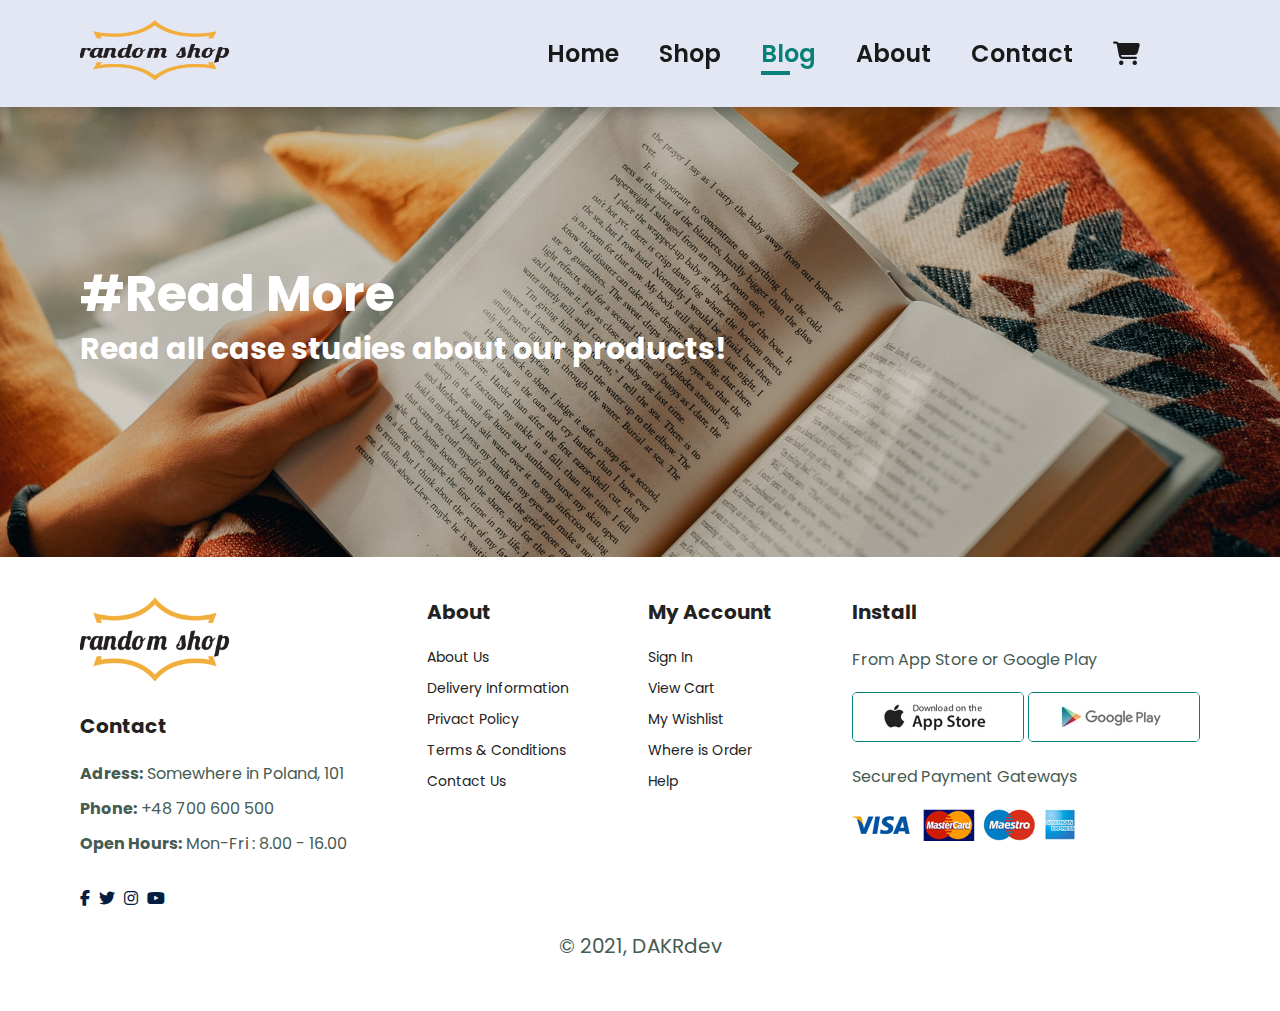
==== about.html @ 639dc2c4 "finished blog page, preparing for about page" ====
<!DOCTYPE html>
<html lang="en">

<head>
  <meta charset="UTF-8" />
  <meta http-equiv="X-UA-Compatible" content="IE=edge" />
  <meta name="viewport" content="width=device-width, initial-scale=1.0" />
  <title>E-Shop Commerce Project</title>

  <!-- ! GOOGLE FONTS -->
  <link href="https://fonts.googleapis.com/css2?family=Poppins:wght@100;200;300;400;500;600;700;800;900&display=swap"
    rel="stylesheet" />
  <!-- ! FONT AWESOME 6.1.1 -->
  <link rel="stylesheet" href="https://cdnjs.cloudflare.com/ajax/libs/font-awesome/6.1.1/css/all.min.css" />
  <!-- ! CUSTOM STYLE -->
  <link rel="stylesheet" href="styles/style.css" />
</head>

<body>
  <!-- ! SECTION HEADER and NAVBAR     -->
  <section id="header">
    <a href="#"><img src="images/logo.png" alt="logo" class="logo" /></a>
    <div>
      <ul id="navbar">
        <li>
          <a href="index.html">Home</a>
        </li>
        <li>
          <a href="shop.html" >Shop</a>
        </li>
        <li>
          <a href="blog.html" class="active">Blog</a>
        </li>
        <li>
          <a href="about.html">About</a>
        </li>
        <li>
          <a href="contact.html">Contact</a>
        </li>
        <li id="lg-bag">
          <a href="shopcart.html"><i class="fa-solid fa-cart-shopping"></i></a>
        </li>
        <li>
           <a href="#" id="close"><i class="fa fa-times"></i></a>
        </li>
      </ul>
    </div>
    <div id="mobile-menu">
      <a href="shopcart.html"><i class="fa-solid fa-cart-shopping"></i></a>
      <i id="bar" class="fas fa-bars"></i>
    </div>
  </section>
  <!-- ? END SECTION HEADER and NAVBAR -->

  <!-- ! SECTION PAGE-HEADER    -->
  <section id="page-header" class="page-header-blog">
    <h1>#Read More</h1>
    <h3>Read all case studies about our products!</h3>
  </section>
  <!-- ? END SECTION TEXT on LEFT SIDE     -->

  <!-- ! FOOTER -->
  <footer class="section-p1">
    <div class="col">
      <img class="footer-logo" src="images/logo.png" alt="logo">
      <h3>Contact</h3>
      <p><b>Adress:</b> Somewhere in Poland, 101 </p>
      <p><b>Phone:</b> +48 700 600 500</p>
      <p><b>Open Hours:</b> Mon-Fri : 8.00 - 16.00</p>
      <div class="media-follow">
        <div class="media-icons">
          <i class="fab fa-facebook-f"></i>
          <i class="fab fa-twitter"></i>
          <i class="fab fa-instagram"></i>
          <i class="fab fa-youtube"></i>
        </div>
      </div>
    </div>
    <div class="col">
      <h3>About</h3>
      <a href="#">About Us</a>
      <a href="#">Delivery Information</a>
      <a href="#">Privact Policy</a>
      <a href="#">Terms & Conditions</a>
      <a href="#">Contact Us</a>
    </div>
    <div class="col">
      <h3>My Account</h3>
      <a href="#">Sign In</a>
      <a href="#">View Cart</a>
      <a href="#">My Wishlist</a>
      <a href="#">Where is Order</a>
      <a href="#">Help</a>
    </div>
    <div class="col install">
      <h3>Install</h3>
      <p>From App Store or Google Play</p>
      <div class="row">
        <img src="images/pay/app.jpg" alt="logo of app store">
        <img src="images/pay/play.jpg" alt="logo of play store">
      </div>
      <p>Secured Payment Gateways</p>
      <img src="images/pay/pay.png" alt="logo of paycards">
    </div>
    <div class="copyright">
      <p>&copy; 2021, DAKRdev </p>
    </div>
  </footer>
  <!-- ? END FOOTER -->




  <!-- ! CUSTOM JAVASCRIP -->
  <script src="js/main.js"></script>
</body>

</html>
---- styles/style.css ----
/* ! GLOBAL STYLE */
* {
    margin: 0;
    padding: 0;
    box-sizing: border-box;
    font-family: 'Poppins', sans-serif;
}

body {
    width: 100%;
}

h1 {
    font-size: 50px;
    line-height: 64px;
    color: #222;
}

h2 {
    font-size: 40px;
    line-height: 54px;
    color: #222;
}

h3 {
    font-size: 30px;
    color: #222;
}
h4 {
    font-size: 22px;
    font-weight: 700;
}

p {
    font-size: 20px;
    color: #465b52;
    margin: 15px 0 20px 0;
}

.section-p1 {
    padding: 40px 80px;
}

.section-m1 {
    margin: 40px 0;
}

button.btn-primary {
    font-size: 16px;
    font-weight: 600;
    padding: 15px 30px;
    color: #000;
    background-color: #fff;
    border-radius: 5px;
    cursor: pointer;
    border: none;
    outline: none;
    transition: 0.2s;
}

button.btn-primary:hover {
    background-color: #088178;
    color: #fff;
}

button.btn-secondary {
    font-size: 13px;
    font-weight: 600;
    padding: 11px 18px;
    color: #fff;
    background-color: transparent;
    border-radius: 5px;
    cursor: pointer;
    border: 1px solid #fff;
    outline: none;
    transition: 0.2s;
    position: absolute;
    bottom: 20px;
    left: 30px;
}





/** HOME PAGE  */
/* ! HEADER STYLE */

.logo {
    width: 150px;
    height: 60px;
}

#header {
    display: flex;
    align-items: center;
    justify-content: space-between;
    padding: 20px 80px;
    background-color: #e3e6f3;
    box-shadow: 0 5px 15px rgba(0, 0, 0, 0.3);
    z-index: 999;
    position: sticky;
    top: 0;
    left: 0;
}

#navbar {
    display: flex;
    align-items: center;
    justify-content: center;
}

#navbar li {
    list-style: none;
    padding: 0 20px;
    position: relative;
}

#navbar li a {
    text-decoration: none;
    font-size: 24px;
    font-weight: 600;
    color: #1a1a1a;
    transition: 0.3s ease;
}

#navbar li a:hover,
#navbar li a.active  {
    color: #088178;
}

#navbar li a.active::after,
#navbar li a:hover::after {
    content: "";
    width: 30%;
    height: 4px;
    background-color:#088178;
    position: absolute;
    bottom: -4px;
    left: 20px;
}

#mobile-menu {
    display: none;
    align-items: center;
}

#close {
    display: none;
}

/*! SECTION PAGE-HEADER */

#page-header {
    background-image: url("../images/header.png");
    height: 90vh;
    width: 100%;
    background-size: cover;
    background-position: top 25% right 0%;
    padding: 0 80px;
    display: flex;
    flex-direction: column;
    align-items: flex-start;
    justify-content: center;
}

#page-header h3 {
    padding-bottom: 30px;
}

#page-header-main h1 {
    color: #088178;
}
#page-header p {
    color: #ff0000;
}

#page-header button {
    background-image: url("../images/button.png");
    background-color: transparent;
    color: #088178;
    border: 0;
    padding: 14px 80px 14px 64px;
    background-repeat: no-repeat;
    cursor: pointer;
    font-weight: 800;
    font-size: 16px;
}

/*! SECTION FEATURES */


#features {
    display: flex;
    align-items: center;
    justify-content: space-between;
    flex-wrap: wrap;
    width: 90%;
    margin: 0 auto;
}

#features .fe-box {
    width: 220px;
    height: 240px;
    text-align: center;
    padding: 25px 15px;
    box-shadow: 20px 20px 34px rgba(0, 0, 0, 0.1);
    border: 1px solid #cce7d0;
    border-radius: 4px;
    margin: 15px;
}

#features .fe-box:hover {
    box-shadow: 10px 10px 54px rgba(0, 0, 0, 0.3);
}

#features .fe-box img {
    width: 100%;
    margin-bottom: 10px;
}

#features .fe-box h4 {
    padding: 9px 8px 6px 8px;
    line-height: 1;
    border-radius: 4px;
    color: #088178;
    background-color: #fddddd;
    font-size: 16px;
}

#features .fe-box:nth-child(2) h4 {
    background-color: #ebe6bc;
}
#features .fe-box:nth-child(3) h4 {
    background-color: #c7ebbc;
}
#features .fe-box:nth-child(4) h4 {
    background-color: #bce0eb;
}
#features .fe-box:nth-child(5) h4 {
    background-color: #bcbfeb;
}
#features .fe-box:nth-child(6) h4 {
    background-color: #ebbce2;
}

/* ! SECTION PRODUCTS */

#product-main h2, #product-sub h2,
#product-main p, #product-sub p {
    text-align: center;
}

.product-container {
    text-align: center;
    display: flex;
    justify-content: space-evenly;
    padding-top: 20px;
    flex-wrap: wrap;
}

.product-item {
    width: 23%;
    min-width: 250px;
    padding: 10px 12px;
    border: 1px solid #cce7d0;
    border-radius: 25px;
    cursor: pointer;
    box-shadow: 20px 20px 30px rgba(0, 0, 0, 0.1);
    transition: 0.2s ease;
    position: relative;
    margin-top: 30px;
}

.product-item:hover {
    box-shadow: 20px 20px 30px rgba(0, 0, 0, 0.3)
}

.product-item img {
    width: 100%;
    border-radius: 20px;
}

.product-item .product-description {
    text-align: start;
    padding: 10px 0;
}

.product-item .product-description span {
    color: #91d6ec;
    font-size: 16px;
}

.product-item .product-description h4 {
    padding-top: 8px;
    color: 1a1a1a;
    font-size: 16px;
}

.product-item .product-description h4:nth-child(4) {
    color: #17b664;
}

 .product-item .product-description i {
    font-size: 16px;
    color: #ffe524;
}

.product-item .cart-icon {
    width: 45px;
    height: 45px;
    line-height: 45px;
    border-radius: 40px;
    background-color: #c4ffbd;
    color: #41b641;
    border: 1px solid #cce7d0;
    position: absolute;
    bottom: 20px;
    right: 10px;
}

/* ! SECTION BANNER */

#banner {
    text-align: center;
    display: flex;
    flex-direction: column;
    justify-content: center;
    align-items: center;
    background-image: url("../images/banner/b2.jpg");
    width: 100%;
    height: 40vh;
    background-size: cover;
    background-position: center;
}

#banner h3 {
    color: #fff;
    font-size: 18px;
}

#banner h2 {
    color: #fff;
    font-size: 30px;
    padding: 10px 0;
}

#banner h2 span {
    color: red;
}

/*  ! SECTION MAIN BANNERS */

#main-banners {
    display: flex;
    justify-content: space-around;
}

#main-banners .banners-box {
    position: relative;
    display: flex;
    flex-direction: column;
    justify-content: center;
    align-items: flex-start;
    min-width: 45%;
    margin: 20px;
    height: 40vh;
    background-size: cover;
    background-position: center;
    padding: 30px;
}

#main-banners h4 {
    color: #fff;
    font-size: 20px;
    font-weight: 300;
}

#main-banners h3 {
    color: #fff;
    font-size: 28px;
    font-weight: 600;
}

#main-banners span {
    color: #fff;
    font-size: 16px;
    font-weight: 500;
}

#main-banners .banners-box button:hover {
    background: #088178;
    border: 1px solid #088178;
}

#main-banners .img-box1 {
background-image: url("../images/banner/b17.jpg");
}

#main-banners .img-box2 {
    background-image: url("../images/banner/b10.jpg");
}

/*! SECTION SUB BANNERS */

#sub-banners {
    display: flex;
    justify-content: space-evenly;
    flex-wrap: wrap;
    padding: 0 80px;
}


#sub-banners .banners-box {
    display: flex;
    flex-direction: column;
    justify-content: center;
    align-items: flex-start;
    width: 29.5%;
    margin: 20px;
    height: 20vh;
    background-size: cover;
    background-position: center;
    padding: 30px;
}

#sub-banners h3 {
    color: #fff;
    font-size: 20px;
    font-weight: 400;
}

#sub-banners h2 {
    color: #ff998e;
    font-size: 24px;
    font-weight: 600;
}

#sub-banners .img-box3 {
    background-image: url("../images/banner/b7.jpg");
}

#sub-banners .img-box4 {
    background-image: url("../images/banner/b4.jpg");
}

#sub-banners .img-box5 {
    background-image: url("../images/banner/b18.jpg");
}

#signup-banner {
    display: flex;
    justify-content: space-between;
    flex-wrap: wrap;
    align-items: center;
    background-image: url("../images/banner/b14.png");
    background-repeat: no-repeat;
    background-position: 20% 30%;
    background-color: #041e42;
}

#signup-banner h3 {
    color: #ffffff;
    font-size: 24px;
    font-weight: 600;
}

#signup-banner p {
    color: #818ea0;
    font-size: 20px;
    font-weight: 600;
}

#signup-banner span {
    color: #edbe51;
    font-size: 20px;
    font-weight: 600;
}

#signup-banner form {
    display: flex;
    width: 100%;
}

#signup-banner input {
    height: 3rem;
    padding: 0 1.2rem;
    font-size: 16px;
    width: 40%;
    border: 1px solid transparent;
    border-radius: 5px;
    outline: none;
    border-radius: 5px;
    margin-right: 20px;
}

#signup-banner button {
    background-color: #088178;
    color: #fff;
    white-space: nowrap;
}

/* ! SECTION FOOTER */

footer .footer-logo {
    width: 150px;
    margin-bottom: 30px;
}

footer {
    display: flex;
    flex-wrap: wrap;
    justify-content: space-between;
}

footer  .col {
    display: flex;
    flex-direction: column;
    align-items: flex-start;
    margin-bottom: 20px;
}

footer h3 {
    font-size: 20px;
    padding-bottom: 20px;
}

footer p {
    font-size: 16px;
    margin: 0 0 10px 0;
}

footer a {
    font-size: 14px;
    text-decoration: none;
    margin: 0 0 10px 0;
    color: #222;
    margin-bottom: 10px;
}

footer .media-follow {
    margin-top: 20px;
}

footer .media-follow i {
    color: #041e42;
    padding-right: 5px;
    cursor: pointer;
}

footer .install .row img {
    border: 1px solid #088178;
    border-radius: 5px;
}

footer .install img {
    margin: 10px 0 15px 0;
}

footer .media-follow i:hover,
footer a:hover {
    color: #088178;
}

footer .copyright {
    width: 100%;
    text-align: center;
}

footer .copyright p {
    font-size: 20px;
}

/* ! MEDIA  */

@media (max-width: 1200px) {

    #features .fe-box {
        width: 180px;
        height: 180px;
    }
    #sub-banners .banners-box {
        margin: 0;
        padding: 0;
        height: 30vh;
    }
}

@media (max-width: 768px) {
    .section-p1 {
        padding: 20px;
    }
    #navbar {
        display: flex;
        flex-direction: column;
        align-items: flex-start;
        justify-content: flex-start;
        position: fixed;
        top: 0px;
        right: -300px;
        height: 40vh;
        width: 300px;
        background-color: #e3e6f3;
        box-shadow: 0 40px 60px rgba(0, 0, 0, 0.1);
        transition: 0.3s;
    }
    #navbar li {
        margin-top: 0px;
        margin-bottom: 25px;
    }
    #navbar li:first-child {
        margin-top: 40px;
    }
    #mobile-menu {
        display: flex;
        align-items: center;
    }
    #mobile-menu i {
        color: #1a1a1a;
        font-size: 24px;
        padding-left: 20px;
    }
    #navbar.active {
        right: 0;
    }
    #close {
        position: absolute;
        top: -302px;
        right: -176px;
        color: #222;
        font-size: 30px;
        display: initial;
    }
    #lg-bag {
        display: none;
    }
    #left-side-text {
        height: 70vh;
        padding: 0 80px;
        background-position: top 30% right 30%;
    }
    #features {
        justify-content: center;
    }
    #features .fe-box {
        margin: 15px;
    }
    #banner {
        height: 20vh;
    }
    #main-banners h3 {
        font-size: 22px;
    }
    #sub-banners {
        justify-content: space-around;
        padding: 0 20px;
    }

    #sub-banners .banners-box {
        margin: 0;
        padding: 0;
        height: 30vh;
    }
    #sub-banners .banners-box h2 {
        font-size: 16px;
        text-align: center;
    }
    #sub-banners .banners-box h3 {
        font-size: 16px;
        text-align: center;
        margin: 0 auto;
    }
   
   
}

@media (max-width: 576px) {

    #main-banners {
        display: block;
        width: 100%;
    }
    #main-banners .banners-box {
        margin: 10px 0;
    }
    #sub-banners {
        display: block;
    }
    #sub-banners .banners-box {
        width: 100%;
        margin: 10px 0;
    }
    #sub-banners .banners-box h2 {
        margin: 0 auto;
    }
    #left-side-text {
        padding: 10px;
    }
}   




/** SHOP PAGE */

#page-header.page-header-shop {
    background-image: url("../images/banner/b1.jpg");
    height: 50vh;
}

#page-header h1,
#page-header h3 {
    color: #fff;
}

#products-pagination {
    text-align: center;
}

#products-pagination a {
    text-decoration: none;
    background-color: #088178;
    padding: 15px 20px;
    border-radius: 4px;
    color: #fff;
    font-weight: 600;
}

#products-pagination a i {
    font-size: 16px;
    font-weight: 600;
}



/** PRODUCT DETAILS PAGE  */

#product-details {
    display: flex;
    margin-top: 20px;
}

#product-details .item-details-img {
    width: 40%;
    margin-right: 50px;
    border-radius: 10px;
}

#product-details .item-details-img #item-image-main:hover {
    box-shadow: 1px 0px 10px rgba(26, 195, 184, 0.3)
}

#product-details .item-details-img .item-image-sub:hover {
    box-shadow: 1px 0px 5px rgba(26, 195, 184, 0.3)
}

#product-details .item-details-img img {
    padding: 2px;
}

.image-list {
    display: flex;
    justify-content: center;
}

.image-item {
    flex-basis: 33%;
    cursor: pointer;
}

#product-details .item-details-img {
    width: 100%;
    padding-top: 30px;
}

#product-details .item-details-text h4 {
   
    font-size: 28px;
}

#product-details .item-details-text h3 {
    
    font-size: 36px;
}

#product-details .item-details-text h2 {
    padding: 20px 0 20px 0;
}

#product-details .item-details-text select {
    display: block;
    padding: 5px 10px;
    margin-bottom: 10px;
}

#product-details .item-details-text input {
    width: 50px;
    height: 50px;
    padding-left: 10px;
    font-size: 18px;
    margin-right: 10px;
    text-align: center;
}

#product-details .item-details-text input:focus {
    outline: none;
}

#product-details .item-details-text button {
    background: #088178;
    color: #fff;
}

#product-details .item-details-text span {
    line-height: 25px;
    display: block;
    margin-top: 30px;
    padding-right: 80px;
    font-size: 24px;
    font-weight: 300;
}

@media (max-width: 768px) {
    #product-details {
        display: inline-block;
        padding: 0;
        width: 100%;
    }
    #product-details .item-details-img {
    width: 100%;
    }
    #product-details .item-details-text  {
        margin: 0 0 0 20px;
    }
    #product-details .item-details-text h4,
    #product-details .item-details-text h3,
    #product-details .item-details-text h2 {
        padding: 0;
    }
    #product-details .item-details-text span {
        font-size: 16px;
    }
}


/** BLOG PAGE */

#page-header.page-header-blog {
    background-image: url('../images/banner/b19.jpg');
    height: 50vh;
}
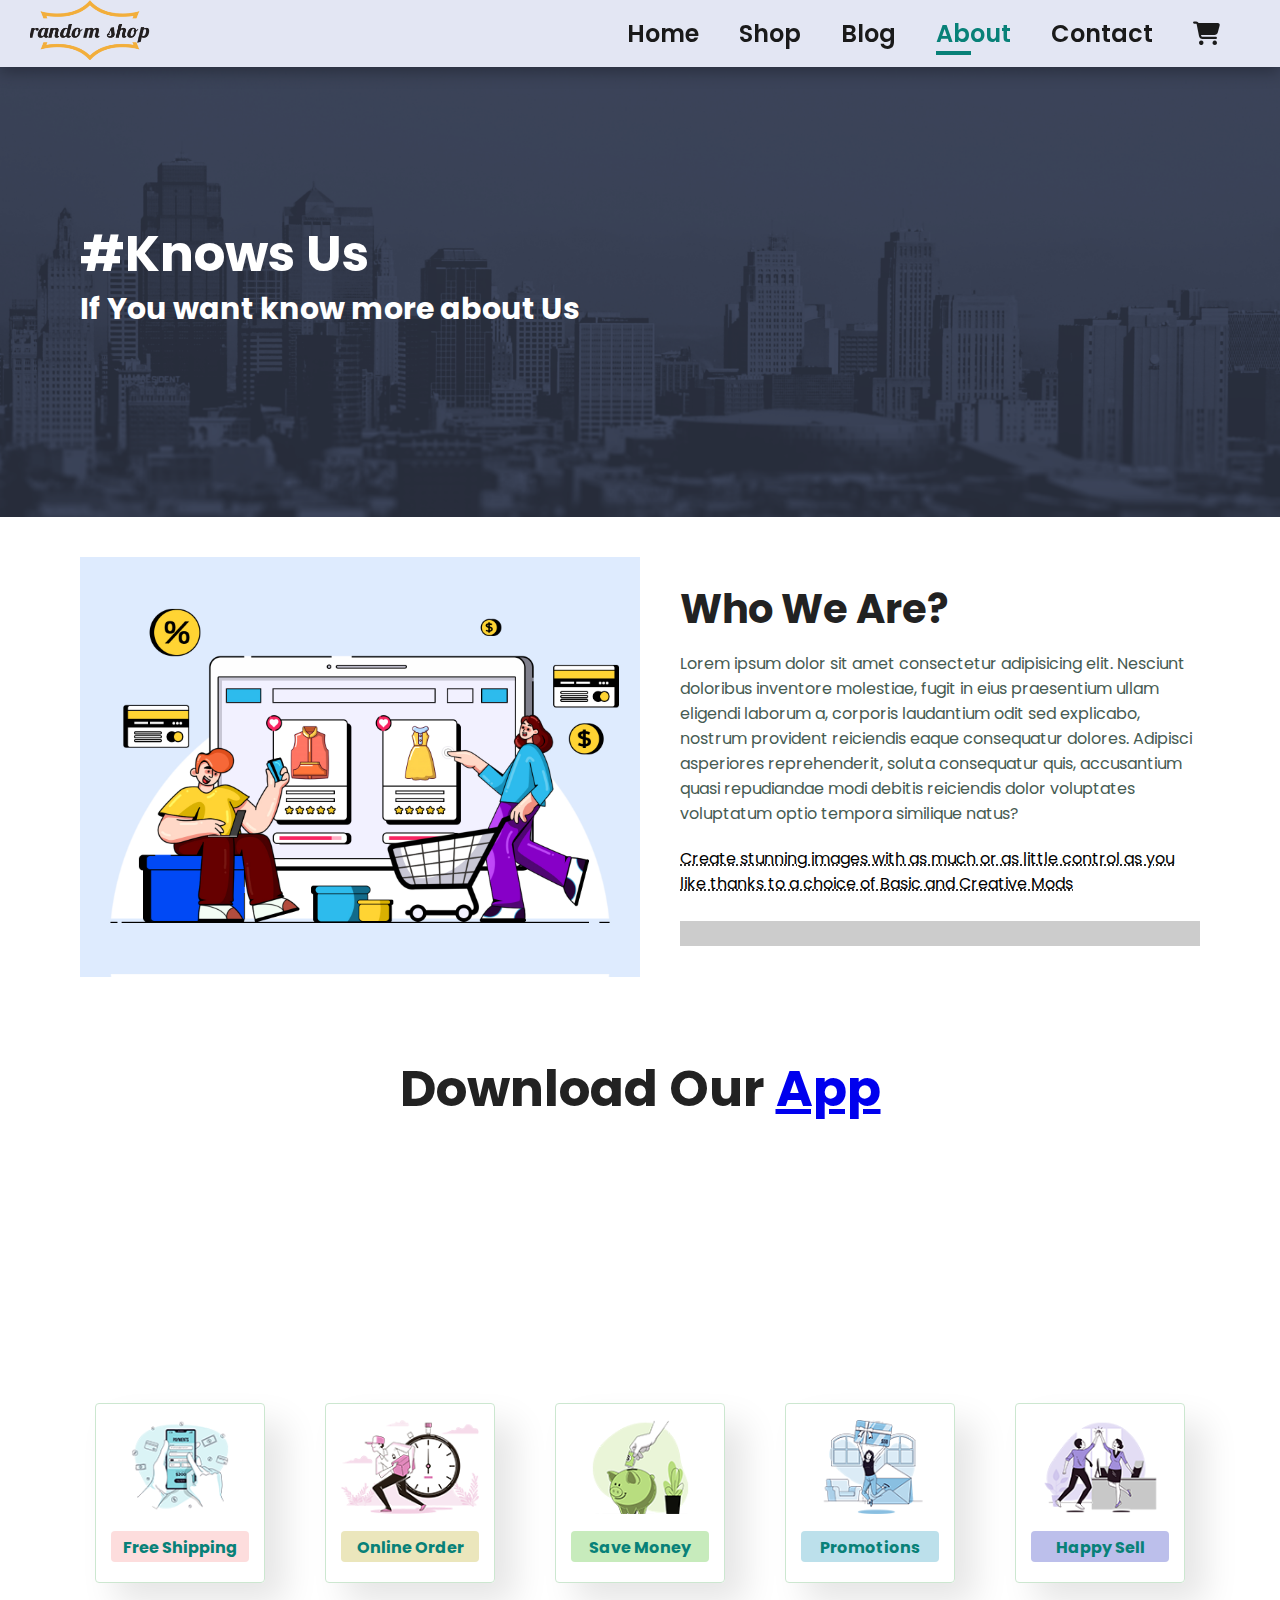
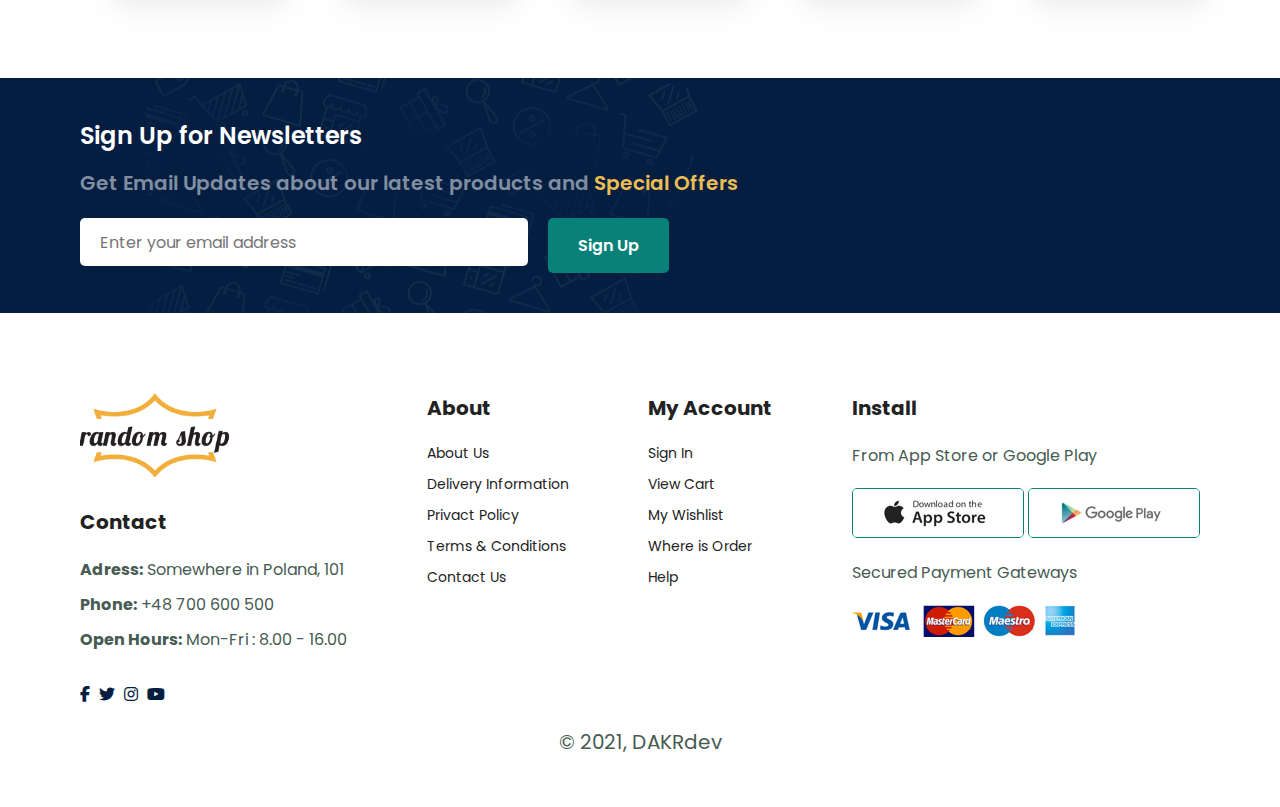
==== commit 21c8feb6: "page-blog finished / page about starting" ====
--- a/about.html
+++ b/about.html
@@ -17,7 +17,7 @@
 </head>
 
 <body>
-  <!-- ! SECTION HEADER and NAVBAR     -->
+  <!-- ! SECTION NAVBAR     -->
   <section id="header">
     <a href="#"><img src="images/logo.png" alt="logo" class="logo" /></a>
     <div>
@@ -29,10 +29,10 @@
           <a href="shop.html" >Shop</a>
         </li>
         <li>
-          <a href="blog.html" class="active">Blog</a>
+          <a href="blog.html">Blog</a>
         </li>
         <li>
-          <a href="about.html">About</a>
+          <a href="about.html" class="active">About</a>
         </li>
         <li>
           <a href="contact.html">Contact</a>
@@ -50,14 +50,78 @@
       <i id="bar" class="fas fa-bars"></i>
     </div>
   </section>
-  <!-- ? END SECTION HEADER and NAVBAR -->
+  <!-- ? END SECTION NAVBAR -->
 
   <!-- ! SECTION PAGE-HEADER    -->
-  <section id="page-header" class="page-header-blog">
-    <h1>#Read More</h1>
-    <h3>Read all case studies about our products!</h3>
+  <section id="page-header" class="page-header-about">
+    <h1>#Knows Us</h2>
+    <h3>If You want know more about Us</h3>
   </section>
-  <!-- ? END SECTION TEXT on LEFT SIDE     -->
+  <!-- ? END SECTION PAGE-HEADER  -->
+
+  <!-- ! SECTION ABOUT-HEADER    -->
+  <section id="about-header" class="section-p1">
+    <img src="../images/about/a6.jpg" alt="something is here">
+    <div>
+        <h2>Who We Are?</h2>
+        <p>Lorem ipsum dolor sit amet consectetur adipisicing elit. Nesciunt doloribus inventore molestiae, fugit in eius praesentium ullam eligendi laborum a, corporis laudantium odit sed explicabo, nostrum provident reiciendis eaque consequatur dolores. Adipisci asperiores reprehenderit, soluta consequatur quis, accusantium quasi repudiandae modi debitis reiciendis dolor voluptates voluptatum optio tempora similique natus?</p>
+
+        <abbr title="">Create stunning images with as much or as little control as you like thanks to a choice of Basic and Creative Mods</abbr>
+        <br><br>
+        <marquee bgcolor="#ccc" loop="-1" scrollamount="5" width="100%">Create stunning images with as much or as little control as you like thanks to a choice of Basic and Creative Mods</marquee>
+    </div>
+    
+  </section>
+  <!-- ? END SECTION ABOUT-HEADER   -->
+
+  <!-- ! SECTION ABOUT-APP    -->
+  <section id="about-app" class="section-p1">
+    <h1>Download Our 
+        <a href="#">App</a>
+    </h1>
+    <div class="video">
+        <video autoplay muted loop src="../images/about/vid.mp4"></video>
+    </div>
+  </section>
+  <!-- ? END SECTION ABOUT-APP  -->
+
+ <!-- ! SECTION FEATURES     -->
+ <section id="features" class="section-p1">
+    <div class="fe-box">
+      <img src="images/features/f1.png" alt="features-1" />
+      <h4>Free Shipping</h4>
+    </div>
+    <div class="fe-box">
+      <img src="images/features/f2.png" alt="features-2" />
+      <h4>Online Order</h4>
+    </div>
+    <div class="fe-box">
+      <img src="images/features/f3.png" alt="features-3" />
+      <h4>Save Money</h4>
+    </div>
+    <div class="fe-box">
+      <img src="images/features/f4.png" alt="features-4" />
+      <h4>Promotions</h4>
+    </div>
+    <div class="fe-box">
+      <img src="images/features/f5.png" alt="features-5" />
+      <h4>Happy Sell</h4>
+    </div>
+  </section>
+  <!-- ? END SECTION FEATURES     -->
+
+    <!-- ! SECTION SIGNUP BANNER -->
+    <section id="signup-banner" class="section-p1 section-m1">
+        <div>
+          <h3>Sign Up for Newsletters</h3>
+          <p>Get Email Updates about our latest products and <span>Special Offers</span></p>
+        </div>
+        <form>
+          <input type="text" placeholder="Enter your email address" id="email">
+          <button class="btn-primary">Sign Up</button>
+        </form>
+      </section>
+      <!-- ? END SECTION SIGNUP BANNER -->
 
   <!-- ! FOOTER -->
   <footer class="section-p1">
--- a/styles/style.css
+++ b/styles/style.css
@@ -89,13 +89,13 @@
 .logo {
     width: 150px;
     height: 60px;
+    padding-left: 30px;
 }
 
 #header {
     display: flex;
     align-items: center;
     justify-content: space-between;
-    padding: 20px 80px;
     background-color: #e3e6f3;
     box-shadow: 0 5px 15px rgba(0, 0, 0, 0.3);
     z-index: 999;
@@ -143,11 +143,20 @@
 #mobile-menu {
     display: none;
     align-items: center;
+    padding-right: 30px;
 }
 
 #close {
     display: none;
 }
+
+#close i {
+    color: red;
+    position: absolute;
+    top: -17px;
+    right: -53px;
+    font-size: 30px;
+} 
 
 /*! SECTION PAGE-HEADER */
 
@@ -195,15 +204,15 @@
     align-items: center;
     justify-content: space-between;
     flex-wrap: wrap;
-    width: 90%;
+    width: 100%;
     margin: 0 auto;
 }
 
 #features .fe-box {
-    width: 220px;
-    height: 240px;
+    width: 170px;
+    height: 180px;
     text-align: center;
-    padding: 25px 15px;
+    padding: 15px;
     box-shadow: 20px 20px 34px rgba(0, 0, 0, 0.1);
     border: 1px solid #cce7d0;
     border-radius: 4px;
@@ -571,10 +580,268 @@
     font-size: 20px;
 }
 
+
+/** SHOP PAGE */
+
+#page-header.page-header-shop {
+    background-image: url("../images/banner/b1.jpg");
+    height: 50vh;
+}
+
+#page-header h1,
+#page-header h3 {
+    color: #fff;
+}
+
+#products-pagination {
+    text-align: center;
+}
+
+#products-pagination a {
+    text-decoration: none;
+    background-color: #088178;
+    padding: 15px 20px;
+    border-radius: 4px;
+    color: #fff;
+    font-weight: 600;
+}
+
+#products-pagination a i {
+    font-size: 16px;
+    font-weight: 600;
+}
+
+
+
+/** PRODUCT DETAILS PAGE  */
+
+#product-details {
+    display: flex;
+    margin-top: 20px;
+}
+
+#product-details .item-details-img {
+    width: 40%;
+    margin-right: 50px;
+    border-radius: 10px;
+}
+
+#product-details .item-details-img #item-image-main:hover {
+    box-shadow: 1px 0px 10px rgba(26, 195, 184, 0.3)
+}
+
+#product-details .item-details-img .item-image-sub:hover {
+    box-shadow: 1px 0px 5px rgba(26, 195, 184, 0.3)
+}
+
+#product-details .item-details-img img {
+    padding: 2px;
+}
+
+.image-list {
+    display: flex;
+    justify-content: center;
+}
+
+.image-item {
+    flex-basis: 33%;
+    cursor: pointer;
+}
+
+#product-details .item-details-img {
+    width: 100%;
+    padding-top: 30px;
+}
+
+#product-details .item-details-text h4 {
+   
+    font-size: 28px;
+}
+
+#product-details .item-details-text h3 {
+    
+    font-size: 36px;
+}
+
+#product-details .item-details-text h2 {
+    padding: 20px 0 20px 0;
+}
+
+#product-details .item-details-text select {
+    display: block;
+    padding: 5px 10px;
+    margin-bottom: 10px;
+}
+
+#product-details .item-details-text input {
+    width: 50px;
+    height: 50px;
+    padding-left: 10px;
+    font-size: 18px;
+    margin-right: 10px;
+    text-align: center;
+}
+
+#product-details .item-details-text input:focus {
+    outline: none;
+}
+
+#product-details .item-details-text button {
+    background: #088178;
+    color: #fff;
+}
+
+#product-details .item-details-text span {
+    line-height: 25px;
+    display: block;
+    margin-top: 30px;
+    padding-right: 80px;
+    font-size: 24px;
+    font-weight: 300;
+}
+
+
+
+/** BLOG PAGE */
+
+#page-header.page-header-blog {
+    background-image: url('../images/banner/b19.jpg');
+    height: 50vh;
+}
+
+#blog {
+    padding: 150px 150px 0 150px;
+}
+
+#blog .blog-box {
+    display: flex;
+    align-items: center;
+    width: 100%;
+    position: relative;
+    padding-bottom: 90px;
+}
+
+#blog .blog-img {
+    width: 50%;
+    margin-right: 40px;
+}
+
+#blog img {
+    width: 100%;
+    height: 300px;
+    object-fit: cover;
+}
+
+#blog .blog-details {
+    width: 50%;
+}
+
+#blog .blog-details a {
+    text-decoration: none;
+    font-size: 12px;
+    color: #000;
+    font-weight: 700;
+    position: relative;
+    transition: 0.3s;
+}
+
+#blog .blog-details a::after {
+    content: "";
+    width: 50px;
+    height: 1px;
+    background-color: #000;
+    position: absolute;
+    top: 12px;
+    right: -60px;
+}
+
+#blog .blog-details a:hover {
+    color: #088178;
+}
+
+#blog .blog-details a:hover::after {
+    background-color: #088178;
+}
+
+#blog .blog-box h2 {
+    position: absolute;
+    top: -60px;
+    left: 0;
+    font-size: 50px;
+    font-weight: 400;
+    color:#c9cbce;
+    z-index: -9;
+}
+
+
+
+/** ABOUT US PAGE */
+
+#page-header.page-header-about {
+    background-image: url(../images/about/banner.png);
+    height: 50vh;
+}
+
+#about-header {
+    display: flex;
+    align-items: center;
+}
+
+#about-header img {
+    width: 50%;
+    height: auto;
+}
+
+#about-header div {
+    padding-left: 40px;
+}
+
+#about-header p {
+    font-size: 16px;
+}
+
+#about-app {
+    text-align: center;
+}
+
+#about-app .video {
+    width: 70%;
+    height: 100%;
+    margin: 30px auto 0;
+}
+
+#about-app .video video {
+    width: 100%;
+    height: 100%;
+    border-radius: 20px;
+}
+
+
+
+
+
+
+
+
+
+
+
+
+
+
+
+
+
+
+
+
+
+
+
 /* ! MEDIA  */
 
 @media (max-width: 1200px) {
-
+/* index page */
     #features .fe-box {
         width: 180px;
         height: 180px;
@@ -584,11 +851,19 @@
         padding: 0;
         height: 30vh;
     }
+/* blog page */
+    #blog {
+        padding: 100px 20px 0 20px;
+}
 }
 
 @media (max-width: 768px) {
     .section-p1 {
         padding: 20px;
+    }
+/* index page */
+    #header {
+        width: 100%;
     }
     #navbar {
         display: flex;
@@ -598,11 +873,12 @@
         position: fixed;
         top: 0px;
         right: -300px;
-        height: 40vh;
+        height: 50vh;
         width: 300px;
         background-color: #e3e6f3;
         box-shadow: 0 40px 60px rgba(0, 0, 0, 0.1);
         transition: 0.3s;
+        padding-left: 20px;
     }
     #navbar li {
         margin-top: 0px;
@@ -634,7 +910,7 @@
     #lg-bag {
         display: none;
     }
-    #left-side-text {
+    #page-header {
         height: 70vh;
         padding: 0 80px;
         background-position: top 30% right 30%;
@@ -646,7 +922,7 @@
         margin: 15px;
     }
     #banner {
-        height: 20vh;
+        height: 30vh;
     }
     #main-banners h3 {
         font-size: 22px;
@@ -670,157 +946,7 @@
         text-align: center;
         margin: 0 auto;
     }
-   
-   
-}
-
-@media (max-width: 576px) {
-
-    #main-banners {
-        display: block;
-        width: 100%;
-    }
-    #main-banners .banners-box {
-        margin: 10px 0;
-    }
-    #sub-banners {
-        display: block;
-    }
-    #sub-banners .banners-box {
-        width: 100%;
-        margin: 10px 0;
-    }
-    #sub-banners .banners-box h2 {
-        margin: 0 auto;
-    }
-    #left-side-text {
-        padding: 10px;
-    }
-}   
-
-
-
-
-/** SHOP PAGE */
-
-#page-header.page-header-shop {
-    background-image: url("../images/banner/b1.jpg");
-    height: 50vh;
-}
-
-#page-header h1,
-#page-header h3 {
-    color: #fff;
-}
-
-#products-pagination {
-    text-align: center;
-}
-
-#products-pagination a {
-    text-decoration: none;
-    background-color: #088178;
-    padding: 15px 20px;
-    border-radius: 4px;
-    color: #fff;
-    font-weight: 600;
-}
-
-#products-pagination a i {
-    font-size: 16px;
-    font-weight: 600;
-}
-
-
-
-/** PRODUCT DETAILS PAGE  */
-
-#product-details {
-    display: flex;
-    margin-top: 20px;
-}
-
-#product-details .item-details-img {
-    width: 40%;
-    margin-right: 50px;
-    border-radius: 10px;
-}
-
-#product-details .item-details-img #item-image-main:hover {
-    box-shadow: 1px 0px 10px rgba(26, 195, 184, 0.3)
-}
-
-#product-details .item-details-img .item-image-sub:hover {
-    box-shadow: 1px 0px 5px rgba(26, 195, 184, 0.3)
-}
-
-#product-details .item-details-img img {
-    padding: 2px;
-}
-
-.image-list {
-    display: flex;
-    justify-content: center;
-}
-
-.image-item {
-    flex-basis: 33%;
-    cursor: pointer;
-}
-
-#product-details .item-details-img {
-    width: 100%;
-    padding-top: 30px;
-}
-
-#product-details .item-details-text h4 {
-   
-    font-size: 28px;
-}
-
-#product-details .item-details-text h3 {
-    
-    font-size: 36px;
-}
-
-#product-details .item-details-text h2 {
-    padding: 20px 0 20px 0;
-}
-
-#product-details .item-details-text select {
-    display: block;
-    padding: 5px 10px;
-    margin-bottom: 10px;
-}
-
-#product-details .item-details-text input {
-    width: 50px;
-    height: 50px;
-    padding-left: 10px;
-    font-size: 18px;
-    margin-right: 10px;
-    text-align: center;
-}
-
-#product-details .item-details-text input:focus {
-    outline: none;
-}
-
-#product-details .item-details-text button {
-    background: #088178;
-    color: #fff;
-}
-
-#product-details .item-details-text span {
-    line-height: 25px;
-    display: block;
-    margin-top: 30px;
-    padding-right: 80px;
-    font-size: 24px;
-    font-weight: 300;
-}
-
-@media (max-width: 768px) {
+/* product details  page */
     #product-details {
         display: inline-block;
         padding: 0;
@@ -840,12 +966,64 @@
     #product-details .item-details-text span {
         font-size: 16px;
     }
-}
-
-
-/** BLOG PAGE */
-
-#page-header.page-header-blog {
-    background-image: url('../images/banner/b19.jpg');
-    height: 50vh;
-}+
+/* blog page */
+    #blog {
+        padding: 100px 20px 0 20px;
+    }
+    #blog .blog-box {
+        display: flex;
+        flex-direction: column;
+        align-items: flex-start;
+    }
+    #blog .blog-img {
+        width: 100%;
+        margin-right: 0px;
+        margin-bottom: 30px;
+    }
+    #blog .blog-details {
+        width: 100%;
+    } 
+   
+}
+
+@media (max-width: 576px) {
+/* index page */
+    #main-banners {
+        display: block;
+        width: 100%;
+    }
+    #main-banners .banners-box {
+        margin: 10px 0;
+    }
+    #sub-banners {
+        display: block;
+    }
+    #sub-banners .banners-box {
+        width: 100%;
+        margin: 10px 0;
+    }
+    #sub-banners .banners-box h2 {
+        margin: 0 auto;
+    }
+    #page-header {
+        padding: 10px;
+    }
+/* blog page */
+    #blog {
+        padding: 100px 20px 0 20px;
+    }
+    #blog .blog-box {
+        display: flex;
+        flex-direction: column;
+        align-items: flex-start;
+    }
+    #blog .blog-img {
+        width: 100%;
+        margin-right: 0px;
+        margin-bottom: 30px;
+    }
+    #blog .blog-details {
+        width: 100%;
+    }
+}   
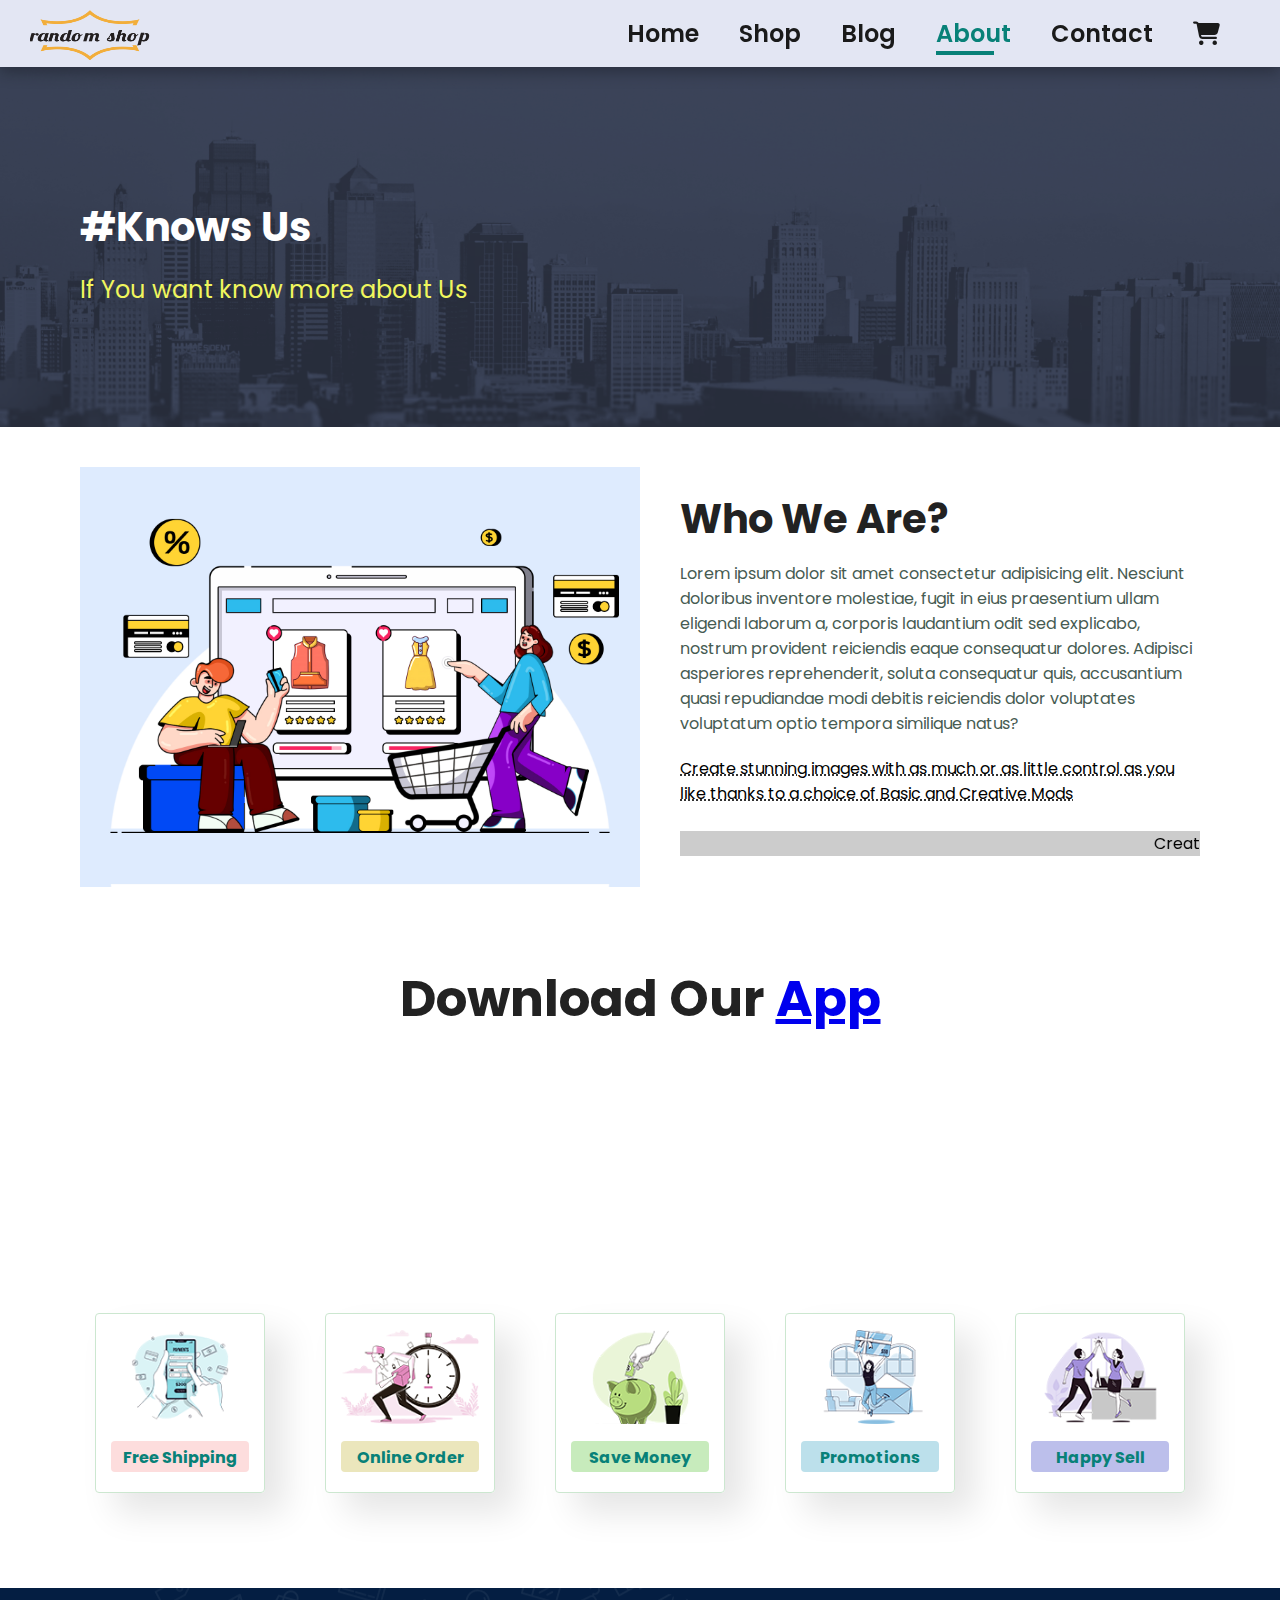
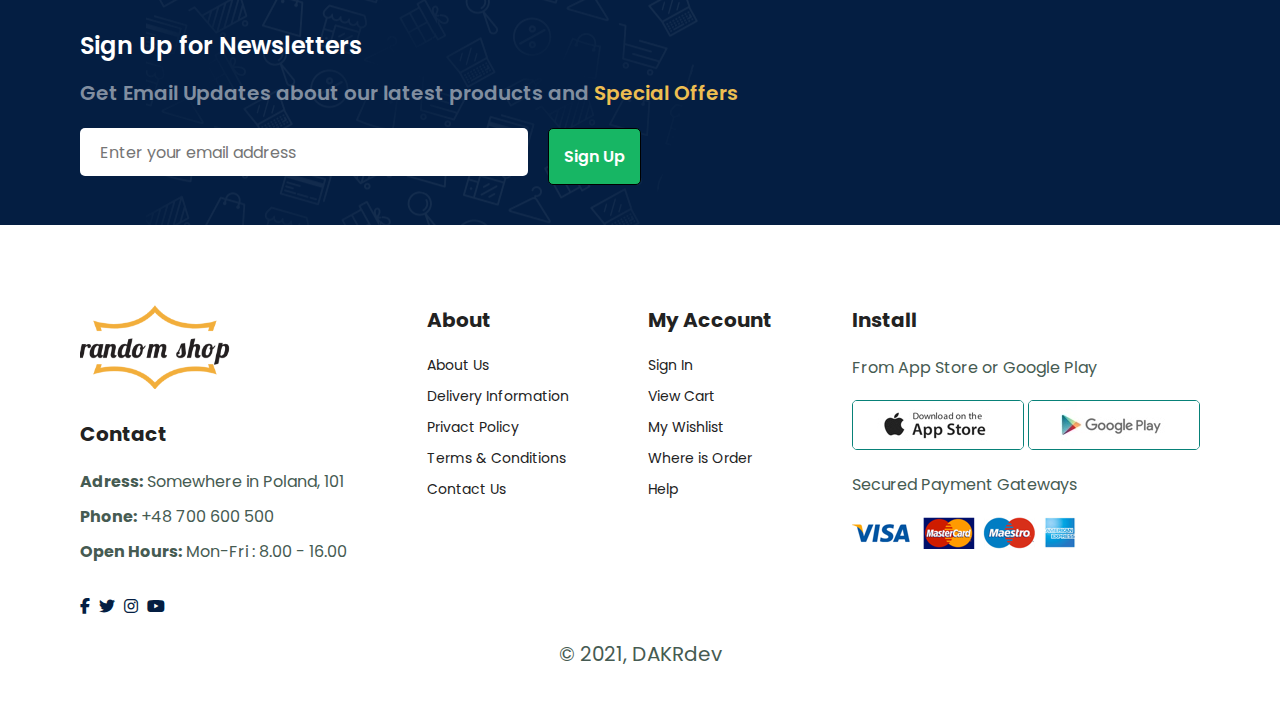
==== commit 43dcf9c1: "last fixes for today" ====
--- a/about.html
+++ b/about.html
@@ -54,8 +54,8 @@
 
   <!-- ! SECTION PAGE-HEADER    -->
   <section id="page-header" class="page-header-about">
-    <h1>#Knows Us</h2>
-    <h3>If You want know more about Us</h3>
+    <h3>#Knows Us</h2>
+    <p>If You want know more about Us</p>
   </section>
   <!-- ? END SECTION PAGE-HEADER  -->
 
--- a/styles/style.css
+++ b/styles/style.css
@@ -1,4 +1,4 @@
-/* ! GLOBAL STYLE */
+/**  GLOBAL STYLE */
 * {
     margin: 0;
     padding: 0;
@@ -48,14 +48,15 @@
 button.btn-primary {
     font-size: 16px;
     font-weight: 600;
-    padding: 15px 30px;
-    color: #000;
-    background-color: #fff;
+    padding: 15px;
+    color: #fff;
+    background-color: #17b664;
     border-radius: 5px;
     cursor: pointer;
     border: none;
     outline: none;
     transition: 0.2s;
+    border: 1px solid black;
 }
 
 button.btn-primary:hover {
@@ -66,7 +67,7 @@
 button.btn-secondary {
     font-size: 13px;
     font-weight: 600;
-    padding: 11px 18px;
+    padding: 10px 18px;
     color: #fff;
     background-color: transparent;
     border-radius: 5px;
@@ -90,6 +91,7 @@
     width: 150px;
     height: 60px;
     padding-left: 30px;
+    padding-top: 10px;
 }
 
 #header {
@@ -106,8 +108,6 @@
 
 #navbar {
     display: flex;
-    align-items: center;
-    justify-content: center;
 }
 
 #navbar li {
@@ -122,6 +122,7 @@
     font-weight: 600;
     color: #1a1a1a;
     transition: 0.3s ease;
+    height: 30px;
 }
 
 #navbar li a:hover,
@@ -132,7 +133,7 @@
 #navbar li a.active::after,
 #navbar li a:hover::after {
     content: "";
-    width: 30%;
+    width: 50%;
     height: 4px;
     background-color:#088178;
     position: absolute;
@@ -144,6 +145,7 @@
     display: none;
     align-items: center;
     padding-right: 30px;
+    
 }
 
 #close {
@@ -158,7 +160,7 @@
     font-size: 30px;
 } 
 
-/*! SECTION PAGE-HEADER */
+/**    SECTION PAGE-HEADER */
 
 #page-header {
     background-image: url("../images/header.png");
@@ -166,7 +168,7 @@
     width: 100%;
     background-size: cover;
     background-position: top 25% right 0%;
-    padding: 0 80px;
+    padding: 10px 80px;
     display: flex;
     flex-direction: column;
     align-items: flex-start;
@@ -174,14 +176,16 @@
 }
 
 #page-header h3 {
-    padding-bottom: 30px;
+    font-size: 40px;
+    color: #088178;
 }
 
 #page-header-main h1 {
     color: #088178;
 }
 #page-header p {
-    color: #ff0000;
+    color: #f0f65d;
+    font-size: 24px;
 }
 
 #page-header button {
@@ -196,7 +200,10 @@
     font-size: 16px;
 }
 
-/*! SECTION FEATURES */
+
+
+
+/**   SECTION FEATURES */
 
 
 #features {
@@ -253,10 +260,15 @@
     background-color: #ebbce2;
 }
 
-/* ! SECTION PRODUCTS */
-
-#product-main h2, #product-sub h2,
-#product-main p, #product-sub p {
+
+
+
+/**  SECTION PRODUCTS */
+
+#product-main h2, 
+#product-sub h2,
+#product-main p, 
+#product-sub p {
     text-align: center;
 }
 
@@ -328,7 +340,10 @@
     right: 10px;
 }
 
-/* ! SECTION BANNER */
+
+
+
+/**  SECTION BANNER */
 
 #banner {
     text-align: center;
@@ -358,7 +373,10 @@
     color: red;
 }
 
-/*  ! SECTION MAIN BANNERS */
+
+
+
+/**   SECTION MAIN BANNERS */
 
 #main-banners {
     display: flex;
@@ -410,7 +428,11 @@
     background-image: url("../images/banner/b10.jpg");
 }
 
-/*! SECTION SUB BANNERS */
+
+
+
+
+/** SECTION SUB BANNERS */
 
 #sub-banners {
     display: flex;
@@ -503,13 +525,10 @@
     margin-right: 20px;
 }
 
-#signup-banner button {
-    background-color: #088178;
-    color: #fff;
-    white-space: nowrap;
-}
-
-/* ! SECTION FOOTER */
+
+
+
+/** SECTION FOOTER */
 
 footer .footer-logo {
     width: 150px;
@@ -581,11 +600,15 @@
 }
 
 
+
+
+
 /** SHOP PAGE */
 
 #page-header.page-header-shop {
     background-image: url("../images/banner/b1.jpg");
-    height: 50vh;
+    height: 40vh;
+    padding-top: 40px;
 }
 
 #page-header h1,
@@ -613,6 +636,8 @@
 
 
 
+
+
 /** PRODUCT DETAILS PAGE  */
 
 #product-details {
@@ -702,11 +727,14 @@
 
 
 
+
+
 /** BLOG PAGE */
 
 #page-header.page-header-blog {
     background-image: url('../images/banner/b19.jpg');
-    height: 50vh;
+    height: 40vh;
+    padding-top: 40px;
 }
 
 #blog {
@@ -775,11 +803,14 @@
 
 
 
+
+
 /** ABOUT US PAGE */
 
 #page-header.page-header-about {
     background-image: url(../images/about/banner.png);
-    height: 50vh;
+    height: 40vh;
+    padding-top: 40px;
 }
 
 #about-header {
@@ -819,26 +850,307 @@
 
 
 
-
-
-
-
-
-
-
-
-
-
-
-
-
-
-
-
-
-
-
-/* ! MEDIA  */
+/** CONTACT PAGE */
+
+#form-details {
+    display: flex;
+    justify-content: space-around;
+    padding: 40px;
+    background-image: url(../images/about/banner.png);
+}
+
+#contact-details {
+    display: flex;
+    align-items: center;
+    justify-content: space-between;
+}
+
+#contact-details .details {
+    width: 50%;
+}
+
+#contact-details .details span {
+    font-size: 12px;
+}
+
+#contact-details .details  h2 {
+    font-size: 36px;
+    line-height: 35px;
+    padding: 20px 0;
+}
+
+#contact-details .details  h3 {
+    font-size: 24px;
+    padding-bottom: 15px;
+}
+
+#contact-details > .details > ul {
+    list-style: none;
+}
+
+#contact-details > .details > ul > li {
+    display: flex;
+    padding: 10px 0;
+}
+
+#contact-details > .details > ul > li > i {
+    font-size: 14px;
+    padding-right: 22px;
+    padding-top: 5px;
+}
+
+#contact-details > .details > ul > li > p {
+    margin: 0;
+    font-size: 16px;
+}
+
+#contact-details .google-map {
+    width: 50%;
+    height: 400px;
+}
+
+#contact-details .google-map iframe {
+    width: 100%;
+    height: 100%;
+}
+
+.container-form {
+	max-width:400px;
+	width:100%;
+	position:relative;
+    display: flex;
+}
+
+#contact-form {
+	background:#F9F9F9;
+	padding:25px;
+	border-radius: 10px;
+}
+
+#contact-form h3 {
+	color: #088178;
+	display: block;
+	font-size: 30px;
+	font-weight: 400;
+}
+
+#contact-form h4 {
+	margin:5px 0 15px;
+	display:block;
+	font-size:13px;
+}
+
+fieldset {
+	border: medium none !important;
+	margin: 0 0 10px;
+	min-width: 100%;
+	padding: 0;
+	width: 100%;
+}
+
+#contact-form input[type="text"], 
+#contact-form input[type="email"], 
+#contact-form input[type="tel"], 
+#contact-form textarea {
+	width:100%;
+	border:1px solid #CCC;
+	background:#FFF;
+	margin:0 0 5px;
+	padding:10px;
+}
+
+#contact-form input[type="text"]:hover, 
+#contact-form input[type="email"]:hover, 
+#contact-form input[type="tel"]:hover, 
+#contact-form input[type="url"]:hover, 
+#contact-form textarea:hover {
+	transition:border-color 0.3s ease-in-out;
+	border:1px solid rgb(161, 142, 142);
+}
+
+#contact-form textarea {
+	height:100px;
+	max-width:100%;
+    resize:none;
+}
+
+#contact-form input:focus, 
+#contact-form textarea:focus {
+	outline:0;
+	border:1px solid rgb(0, 0, 0);
+}
+
+#contact-form .btn-primary {
+    width: 40%;
+    display: block;
+    margin: 0 auto;
+}
+
+#contact-form .btn-primary.change-color-btn:hover {
+    background-color: #ffffff;
+    color: #088178;
+    border:1px solid rgb(161, 142, 142);
+}
+
+#form-details .workers {
+    background-color: white;
+    width: fit-content;
+    height: fit-content;
+    padding: 20px;
+    border-radius: 10px;
+}
+
+#form-details .workers div {
+    padding-bottom: 25px;
+    display: flex;
+    align-items: flex-start;
+}
+
+#form-details .workers div:last-child {
+    padding-bottom: 0px;
+}
+
+#form-details .workers div img {
+    width: 65px;
+    height: 65px;
+    object-fit: cover;
+    margin-right: 15px;
+}
+
+#form-details .workers div p {
+    margin: 0;
+    font-size: 12px;
+    line-height: 25px;
+}
+
+#form-details .workers div p span {
+    display: block;
+    font-size: 16px;
+    font-weight: 600;
+    color: #000;
+}
+
+
+
+
+
+/** SHOPCART PAGE  */
+
+#shop-cart {
+    overflow-x: auto;
+}
+
+#shop-cart table {
+    width: 100%;
+    border-collapse: collapse;
+    table-layout: fixed;
+    white-space: nowrap;
+}
+
+#shop-cart table img {
+    width: 100px;
+}
+
+#shop-cart table td:nth-child(1), 
+#shop-cart table td:nth-child(2) {
+    width: 100px;
+    text-align: center;
+}
+
+#shop-cart table td:nth-child(3) {
+    width: 200px;
+    text-align: center;
+}
+
+#shop-cart table td:nth-child(4), 
+#shop-cart table td:nth-child(5), 
+#shop-cart table td:nth-child(6) {
+    width: 100px;
+    text-align: center;
+}
+
+#shop-cart table td:nth-child(5) input {
+    width: 70px;
+    padding: 10px 5px 10px 10px;
+    text-align: center;
+}
+
+#shop-cart > table > thead {
+    border: 1px solid #afb9c7;
+    border-left: none;
+    border-right: none;
+}
+
+#shop-cart table thead td {
+    font-weight: 700;
+    text-transform: uppercase;
+    font-size: 14px;
+    padding: 18px;
+}
+
+#shop-cart table tbody tr td {
+    padding-top: 15px;
+}
+
+#shop-cart table tbody td {
+    font-size: 14px;
+}
+
+#shop-add {
+    display: flex;
+    flex-wrap: wrap;
+    justify-content: space-between;
+}
+
+#coupon {
+    width: 50%;
+    margin-bottom: 30px;
+} 
+
+#coupon h3, 
+#subtotal h3 {
+    padding-bottom: 15px;
+}
+
+#coupon input {
+    padding: 14px 20px;
+    outline: none;
+    width: 60%;
+    margin-right: 10px;
+    border:  1px solid #818ea0;
+}
+
+#subtotal {
+    width: 380px;
+    margin-bottom: 30px;
+    border: 1px solid #818ea0;
+    padding: 20px;
+}
+
+#subtotal table {
+    border-collapse: collapse;
+    width: 100%;
+    margin-bottom: 20px;
+}
+
+#subtotal table td {
+    width: 50%;
+    border: 1px solid #818ea0;
+    padding: 10px;
+    font-size: 14px;
+}
+
+
+
+
+
+
+
+
+
+
+
+/**  MEDIA  */
 
 @media (max-width: 1200px) {
 /* index page */
@@ -854,7 +1166,18 @@
 /* blog page */
     #blog {
         padding: 100px 20px 0 20px;
-}
+    }
+/* contact page */
+    #form-details .workers div {
+        display: flex;
+        flex-direction: column;
+    }
+    #form-details > div.workers > div > img {
+        align-self: center;
+    }
+    #form-details > div.workers > div > p > span {
+        text-align: center;
+    }
 }
 
 @media (max-width: 768px) {
@@ -873,8 +1196,8 @@
         position: fixed;
         top: 0px;
         right: -300px;
-        height: 50vh;
-        width: 300px;
+        height: auto;
+        width: 200px;
         background-color: #e3e6f3;
         box-shadow: 0 40px 60px rgba(0, 0, 0, 0.1);
         transition: 0.3s;
@@ -901,9 +1224,9 @@
     }
     #close {
         position: absolute;
-        top: -302px;
-        right: -176px;
-        color: #222;
+        top: -305px;
+        right: -55px;
+        color: rgb(206, 23, 23);
         font-size: 30px;
         display: initial;
     }
@@ -984,8 +1307,41 @@
     #blog .blog-details {
         width: 100%;
     } 
-   
-}
+  /* about page */
+    #about-header {
+    flex-direction: column;    
+    }
+    #about-header > img {
+        width: 100%;
+        margin-bottom: 20px;
+    }
+    #about-header h2 {
+        text-align: center;
+    }
+     /* contact page */
+     #contact-details {
+        flex-direction: column;
+     }
+     #contact-details > .details {
+        width: 100%;
+     }
+     #contact-details > .google-map {
+        width: 100%;
+     }
+     #contact-form {
+        margin-right: 10px;
+     }
+     #form-details .workers div {
+        display: flex;
+        flex-direction: column;
+    }
+    #form-details > .workers > div > img {
+        align-self: center;
+    }
+    #form-details > .workers > div > p > span {
+        text-align: center;
+    }
+}   
 
 @media (max-width: 576px) {
 /* index page */
@@ -995,6 +1351,7 @@
     }
     #main-banners .banners-box {
         margin: 10px 0;
+        padding: 10px;
     }
     #sub-banners {
         display: block;
@@ -1026,4 +1383,56 @@
     #blog .blog-details {
         width: 100%;
     }
-}   
+/* about page */
+    #about-header {
+        flex-direction: column;
+    }
+    #about-header > img {
+        width: 100%;
+        margin-bottom: 20px;
+    }
+    #about-header div {
+        padding-left: 0px;
+    }
+    #about-app .video {
+        width: 100%;
+    }
+    /* contact page */
+    #form-details {
+        flex-direction: column;
+        margin: 0;
+        padding: 10px 0;
+    }
+    #contact-details {
+        padding: 0;
+    }
+    #contact-details > .details {
+        padding: 10px;
+        
+    }
+    #contact-details > .google-map {
+        width: 100%;
+    }
+    .container-form {
+        margin: 0 auto;
+    }
+    #contact-form {
+        width: 90%;
+        margin: 10px auto;
+    }
+    #form-details .workers {
+        margin: 10px auto;
+        width: 90%;
+    }
+/*  shopcart page */
+    #shop-add {
+        flex-direction: column;
+        align-items: flex-start;
+    }
+    #shop-add #coupon {
+    width: 100%;
+    }
+    #shop-add #subtotal {
+        width: 100%;
+    }
+}
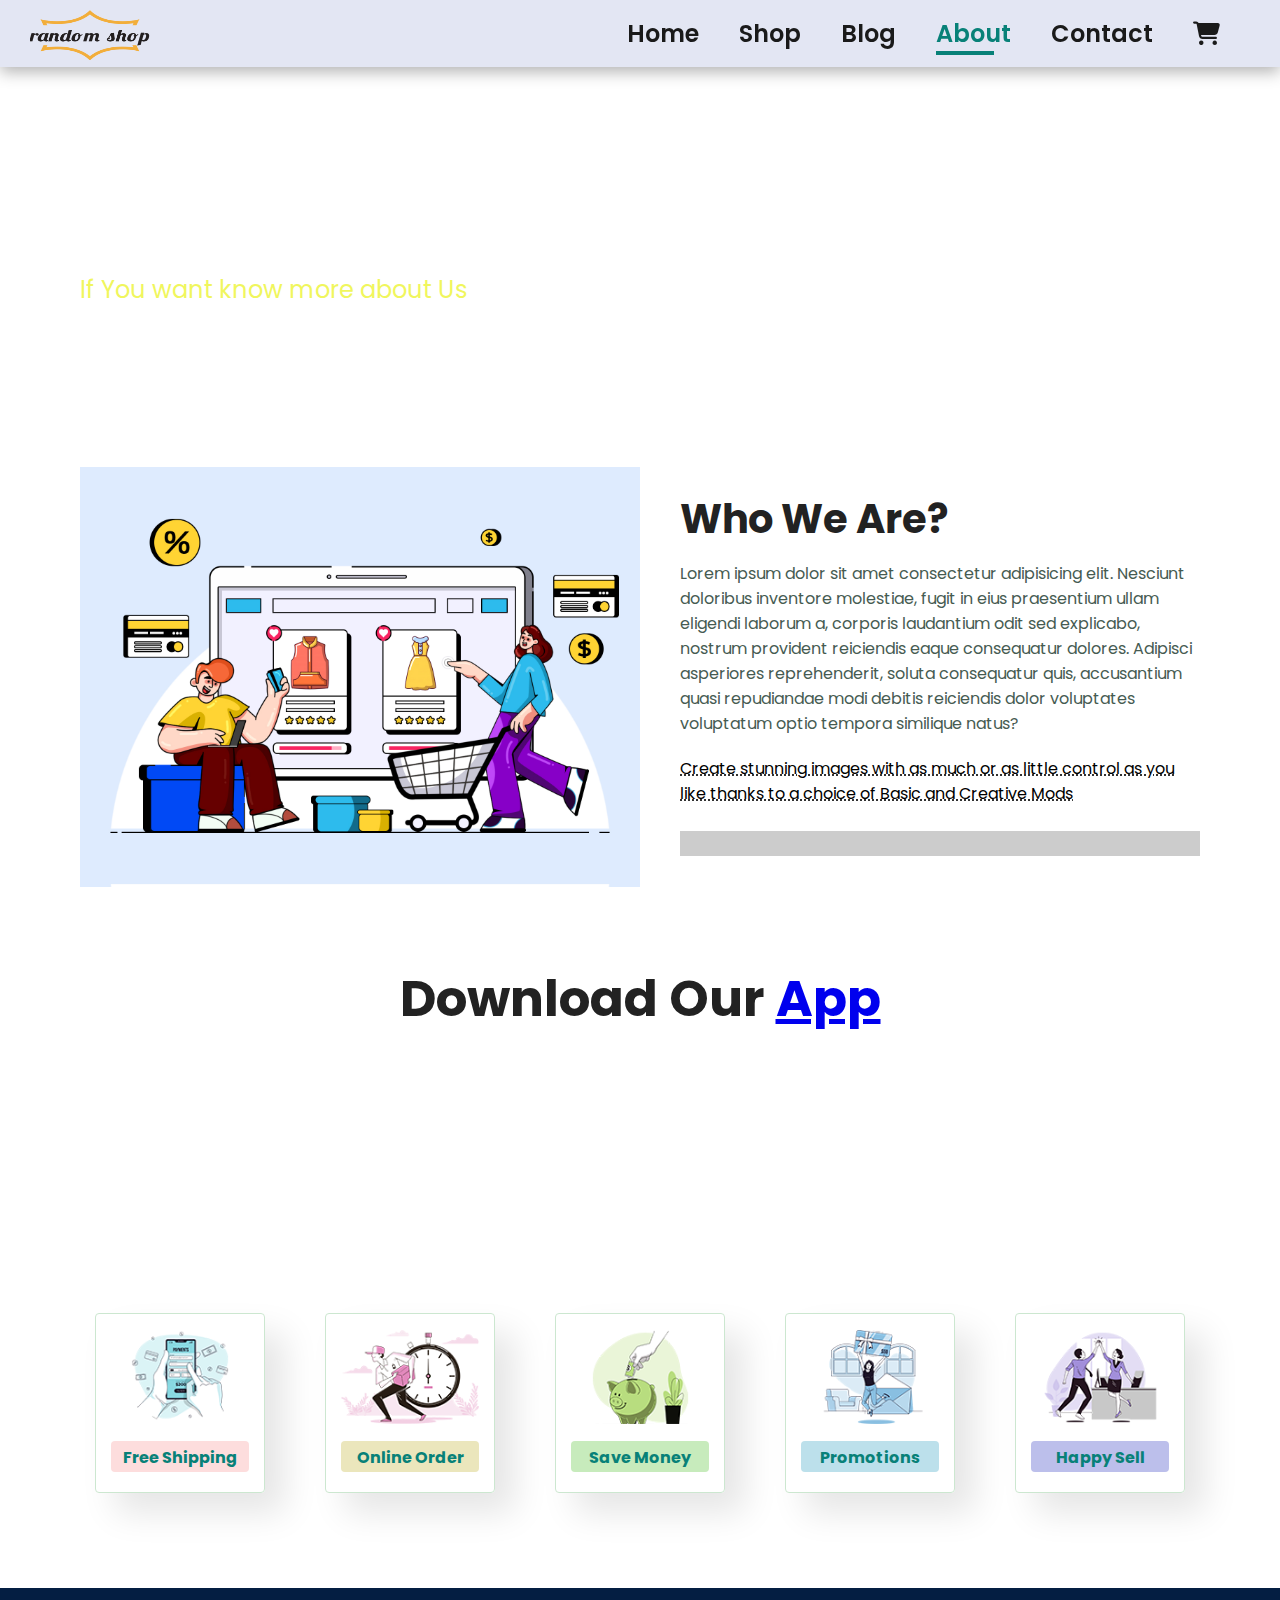
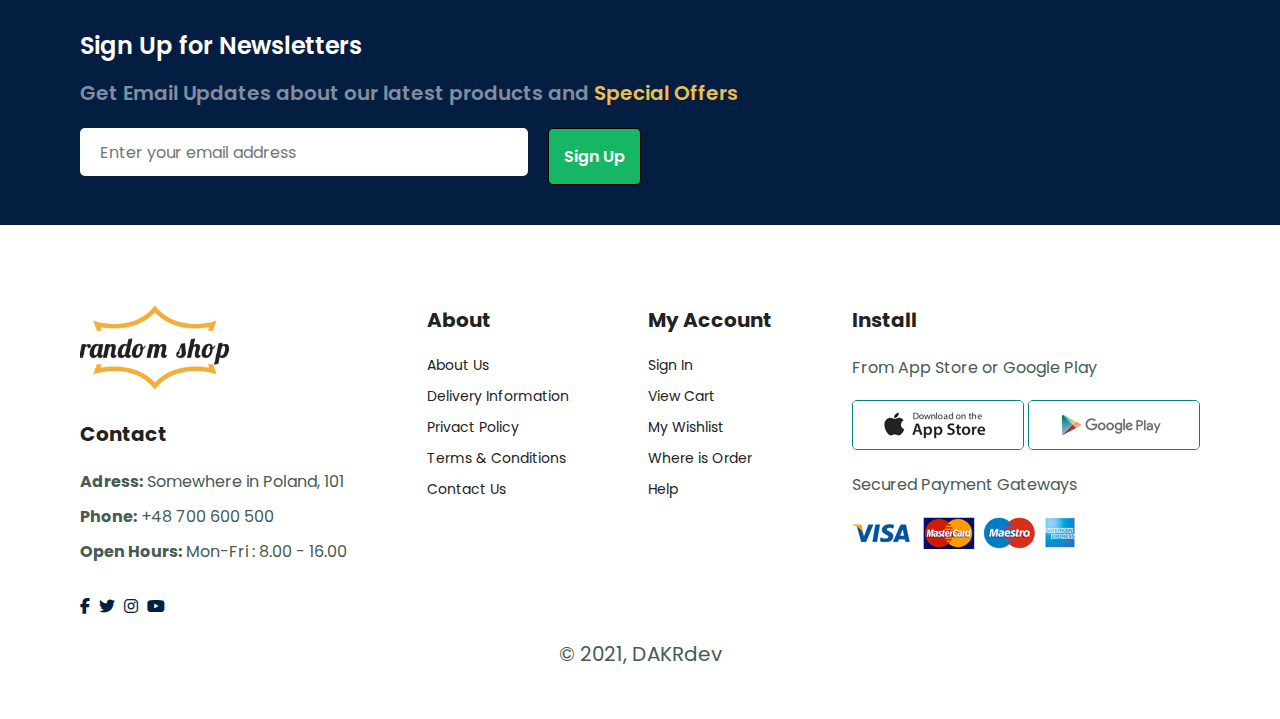
==== commit fc91f2b2: "fixing url for images" ====
--- a/about.html
+++ b/about.html
@@ -61,7 +61,7 @@
 
   <!-- ! SECTION ABOUT-HEADER    -->
   <section id="about-header" class="section-p1">
-    <img src="../images/about/a6.jpg" alt="something is here">
+    <img src="images/about/a6.jpg" alt="something is here">
     <div>
         <h2>Who We Are?</h2>
         <p>Lorem ipsum dolor sit amet consectetur adipisicing elit. Nesciunt doloribus inventore molestiae, fugit in eius praesentium ullam eligendi laborum a, corporis laudantium odit sed explicabo, nostrum provident reiciendis eaque consequatur dolores. Adipisci asperiores reprehenderit, soluta consequatur quis, accusantium quasi repudiandae modi debitis reiciendis dolor voluptates voluptatum optio tempora similique natus?</p>
@@ -80,7 +80,7 @@
         <a href="#">App</a>
     </h1>
     <div class="video">
-        <video autoplay muted loop src="../images/about/vid.mp4"></video>
+        <video autoplay muted loop src="images/about/vid.mp4"></video>
     </div>
   </section>
   <!-- ? END SECTION ABOUT-APP  -->
--- a/styles/style.css
+++ b/styles/style.css
@@ -163,7 +163,7 @@
 /**    SECTION PAGE-HEADER */
 
 #page-header {
-    background-image: url("../images/header.png");
+    background-image: url("images/header.png");
     height: 90vh;
     width: 100%;
     background-size: cover;
@@ -189,7 +189,7 @@
 }
 
 #page-header button {
-    background-image: url("../images/button.png");
+    background-image: url("images/button.png");
     background-color: transparent;
     color: #088178;
     border: 0;
@@ -351,7 +351,7 @@
     flex-direction: column;
     justify-content: center;
     align-items: center;
-    background-image: url("../images/banner/b2.jpg");
+    background-image: url("images/banner/b2.jpg");
     width: 100%;
     height: 40vh;
     background-size: cover;
@@ -421,11 +421,11 @@
 }
 
 #main-banners .img-box1 {
-background-image: url("../images/banner/b17.jpg");
+background-image: url("images/banner/b17.jpg");
 }
 
 #main-banners .img-box2 {
-    background-image: url("../images/banner/b10.jpg");
+    background-image: url("images/banner/b10.jpg");
 }
 
 
@@ -468,15 +468,15 @@
 }
 
 #sub-banners .img-box3 {
-    background-image: url("../images/banner/b7.jpg");
+    background-image: url("images/banner/b7.jpg");
 }
 
 #sub-banners .img-box4 {
-    background-image: url("../images/banner/b4.jpg");
+    background-image: url("images/banner/b4.jpg");
 }
 
 #sub-banners .img-box5 {
-    background-image: url("../images/banner/b18.jpg");
+    background-image: url("images/banner/b18.jpg");
 }
 
 #signup-banner {
@@ -484,7 +484,7 @@
     justify-content: space-between;
     flex-wrap: wrap;
     align-items: center;
-    background-image: url("../images/banner/b14.png");
+    background-image: url("images/banner/b14.png");
     background-repeat: no-repeat;
     background-position: 20% 30%;
     background-color: #041e42;
@@ -606,7 +606,7 @@
 /** SHOP PAGE */
 
 #page-header.page-header-shop {
-    background-image: url("../images/banner/b1.jpg");
+    background-image: url("images/banner/b1.jpg");
     height: 40vh;
     padding-top: 40px;
 }
@@ -732,7 +732,7 @@
 /** BLOG PAGE */
 
 #page-header.page-header-blog {
-    background-image: url('../images/banner/b19.jpg');
+    background-image: url('images/banner/b19.jpg');
     height: 40vh;
     padding-top: 40px;
 }
@@ -808,7 +808,7 @@
 /** ABOUT US PAGE */
 
 #page-header.page-header-about {
-    background-image: url(../images/about/banner.png);
+    background-image: url(images/about/banner.png);
     height: 40vh;
     padding-top: 40px;
 }
@@ -856,7 +856,7 @@
     display: flex;
     justify-content: space-around;
     padding: 40px;
-    background-image: url(../images/about/banner.png);
+    background-image: url(images/about/banner.png);
 }
 
 #contact-details {
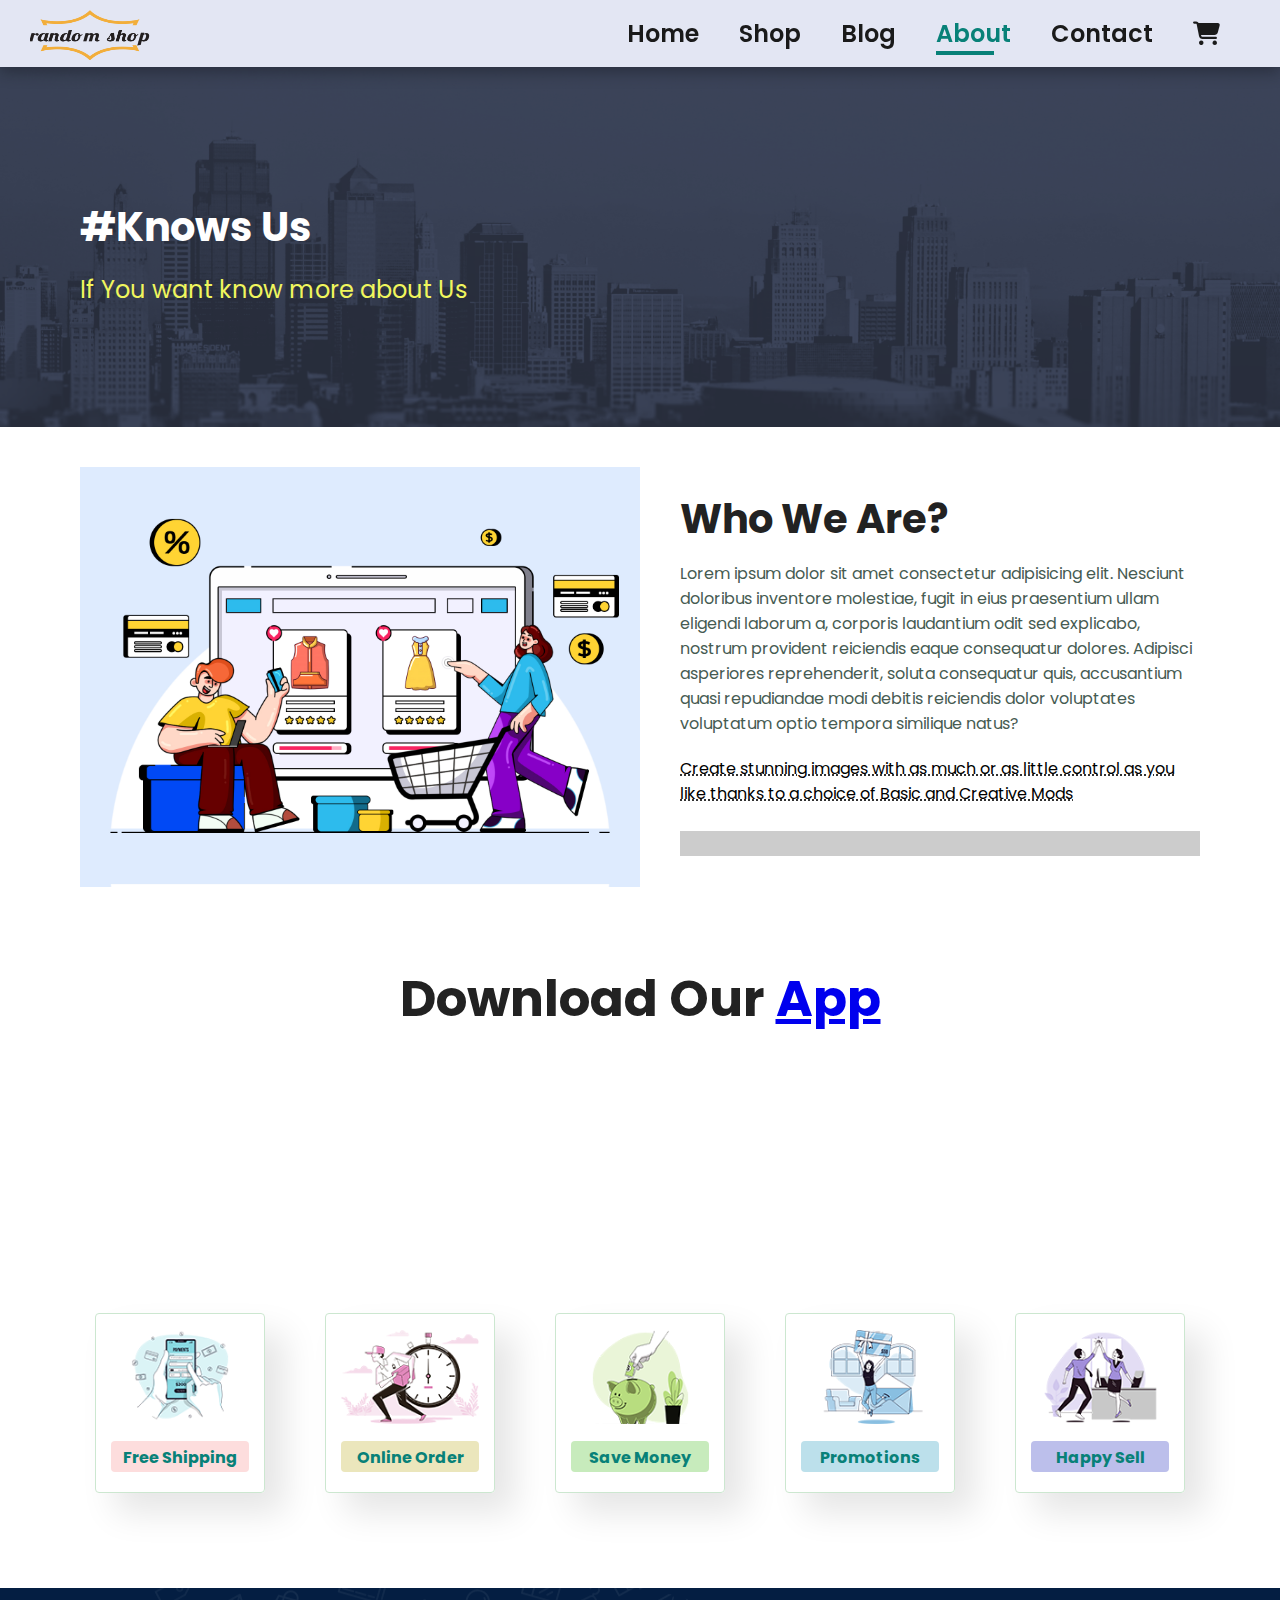
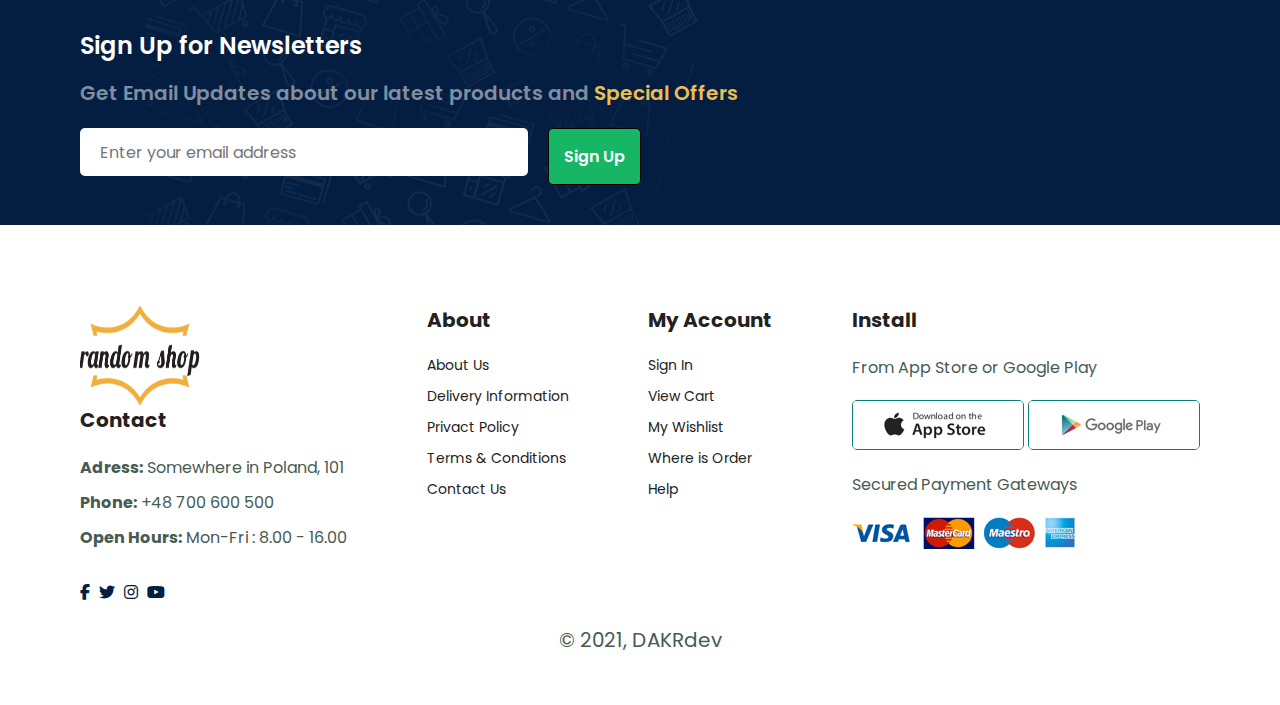
==== commit 9f1f06d8: "fix some errors" ====
--- a/about.html
+++ b/about.html
@@ -13,7 +13,7 @@
   <!-- ! FONT AWESOME 6.1.1 -->
   <link rel="stylesheet" href="https://cdnjs.cloudflare.com/ajax/libs/font-awesome/6.1.1/css/all.min.css" />
   <!-- ! CUSTOM STYLE -->
-  <link rel="stylesheet" href="styles/style.css" />
+  <link rel="stylesheet" href="css/style.css" />
 </head>
 
 <body>
--- a/css/style.css
+++ b/css/style.css
@@ -0,0 +1,1443 @@
+/**  GLOBAL STYLE */
+* {
+    margin: 0;
+    padding: 0;
+    box-sizing: border-box;
+    font-family: 'Poppins', sans-serif;
+}
+
+body {
+    width: 100%;
+}
+
+h1 {
+    font-size: 50px;
+    line-height: 64px;
+    color: #222;
+}
+
+h2 {
+    font-size: 40px;
+    line-height: 54px;
+    color: #222;
+}
+
+h3 {
+    font-size: 30px;
+    color: #222;
+}
+h4 {
+    font-size: 22px;
+    font-weight: 700;
+}
+
+p {
+    font-size: 20px;
+    color: #465b52;
+    margin: 15px 0 20px 0;
+}
+
+.section-p1 {
+    padding: 40px 80px;
+}
+
+.section-m1 {
+    margin: 40px 0;
+}
+
+button.btn-primary {
+    font-size: 16px;
+    font-weight: 600;
+    padding: 15px;
+    color: #fff;
+    background-color: #17b664;
+    border-radius: 5px;
+    cursor: pointer;
+    border: none;
+    outline: none;
+    transition: 0.2s;
+    border: 1px solid black;
+}
+
+button.btn-primary:hover {
+    background-color: #088178;
+    color: #fff;
+}
+
+button.btn-secondary {
+    font-size: 13px;
+    font-weight: 600;
+    padding: 10px 18px;
+    color: #fff;
+    background-color: transparent;
+    border-radius: 5px;
+    cursor: pointer;
+    border: 1px solid #fff;
+    outline: none;
+    transition: 0.2s;
+    position: absolute;
+    bottom: 20px;
+    left: 30px;
+}
+
+
+
+
+
+/** HOME PAGE  */
+/* ! HEADER STYLE */
+
+.logo {
+    width: 150px;
+    height: 60px;
+    padding-left: 30px;
+    padding-top: 10px;
+}
+
+#header {
+    display: flex;
+    align-items: center;
+    justify-content: space-between;
+    background-color: #e3e6f3;
+    box-shadow: 0 5px 15px rgba(0, 0, 0, 0.3);
+    z-index: 999;
+    position: sticky;
+    top: 0;
+    left: 0;
+}
+
+#navbar {
+    display: flex;
+}
+
+#navbar li {
+    list-style: none;
+    padding: 0 20px;
+    position: relative;
+}
+
+#navbar li a {
+    text-decoration: none;
+    font-size: 24px;
+    font-weight: 600;
+    color: #1a1a1a;
+    transition: 0.3s ease;
+    height: 30px;
+}
+
+#navbar li a:hover,
+#navbar li a.active  {
+    color: #088178;
+}
+
+#navbar li a.active::after,
+#navbar li a:hover::after {
+    content: "";
+    width: 50%;
+    height: 4px;
+    background-color:#088178;
+    position: absolute;
+    bottom: -4px;
+    left: 20px;
+}
+
+#mobile-menu {
+    display: none;
+    align-items: center;
+    padding-right: 30px;
+    
+}
+
+#close {
+    display: none;
+}
+
+#close i {
+    color: red;
+    position: absolute;
+    top: -17px;
+    right: -53px;
+    font-size: 30px;
+} 
+
+/**    SECTION PAGE-HEADER */
+
+#page-header {
+    background-image: url("../images/header.png");
+    height: 90vh;
+    width: 100%;
+    background-size: cover;
+    background-position: top 25% right 0%;
+    padding: 10px 80px;
+    display: flex;
+    flex-direction: column;
+    align-items: flex-start;
+    justify-content: center;
+}
+
+#page-header h3 {
+    font-size: 40px;
+    color: #088178;
+}
+
+#page-header-main h1 {
+    color: #088178;
+}
+#page-header p {
+    color: #f0f65d;
+    font-size: 24px;
+}
+
+#page-header button {
+    background-image: url("../images/button.png");
+    background-color: transparent;
+    color: #088178;
+    border: 0;
+    padding: 14px 80px 14px 64px;
+    background-repeat: no-repeat;
+    cursor: pointer;
+    font-weight: 800;
+    font-size: 16px;
+}
+
+
+
+
+/**   SECTION FEATURES */
+
+
+#features {
+    display: flex;
+    align-items: center;
+    justify-content: space-between;
+    flex-wrap: wrap;
+    width: 100%;
+    margin: 0 auto;
+}
+
+#features .fe-box {
+    width: 170px;
+    height: 180px;
+    text-align: center;
+    padding: 15px;
+    box-shadow: 20px 20px 34px rgba(0, 0, 0, 0.1);
+    border: 1px solid #cce7d0;
+    border-radius: 4px;
+    margin: 15px;
+}
+
+#features .fe-box:hover {
+    box-shadow: 10px 10px 54px rgba(0, 0, 0, 0.3);
+}
+
+#features .fe-box img {
+    width: 100%;
+    margin-bottom: 10px;
+}
+
+#features .fe-box h4 {
+    padding: 9px 8px 6px 8px;
+    line-height: 1;
+    border-radius: 4px;
+    color: #088178;
+    background-color: #fddddd;
+    font-size: 16px;
+}
+
+#features .fe-box:nth-child(2) h4 {
+    background-color: #ebe6bc;
+}
+#features .fe-box:nth-child(3) h4 {
+    background-color: #c7ebbc;
+}
+#features .fe-box:nth-child(4) h4 {
+    background-color: #bce0eb;
+}
+#features .fe-box:nth-child(5) h4 {
+    background-color: #bcbfeb;
+}
+#features .fe-box:nth-child(6) h4 {
+    background-color: #ebbce2;
+}
+
+
+
+
+/**  SECTION PRODUCTS */
+
+#product-main h2, 
+#product-sub h2,
+#product-main p, 
+#product-sub p {
+    text-align: center;
+}
+
+.product-container {
+    text-align: center;
+    display: flex;
+    justify-content: space-evenly;
+    padding-top: 20px;
+    flex-wrap: wrap;
+}
+
+.product-item {
+    width: 23%;
+    min-width: 250px;
+    padding: 10px 12px;
+    border: 1px solid #cce7d0;
+    border-radius: 25px;
+    cursor: pointer;
+    box-shadow: 20px 20px 30px rgba(0, 0, 0, 0.1);
+    transition: 0.2s ease;
+    position: relative;
+    margin-top: 30px;
+}
+
+.product-item:hover {
+    box-shadow: 20px 20px 30px rgba(0, 0, 0, 0.3)
+}
+
+.product-item img {
+    width: 100%;
+    border-radius: 20px;
+}
+
+.product-item .product-description {
+    text-align: start;
+    padding: 10px 0;
+}
+
+.product-item .product-description span {
+    color: #91d6ec;
+    font-size: 16px;
+}
+
+.product-item .product-description h4 {
+    padding-top: 8px;
+    color: 1a1a1a;
+    font-size: 16px;
+}
+
+.product-item .product-description h4:nth-child(4) {
+    color: #17b664;
+}
+
+ .product-item .product-description i {
+    font-size: 16px;
+    color: #ffe524;
+}
+
+.product-item .cart-icon {
+    width: 45px;
+    height: 45px;
+    line-height: 45px;
+    border-radius: 40px;
+    background-color: #c4ffbd;
+    color: #41b641;
+    border: 1px solid #cce7d0;
+    position: absolute;
+    bottom: 20px;
+    right: 10px;
+}
+
+
+
+
+/**  SECTION BANNER */
+
+#banner {
+    text-align: center;
+    display: flex;
+    flex-direction: column;
+    justify-content: center;
+    align-items: center;
+    background-image: url("../images/banner/b2.jpg");
+    width: 100%;
+    height: 40vh;
+    background-size: cover;
+    background-position: center;
+}
+
+#banner h3 {
+    color: #fff;
+    font-size: 18px;
+}
+
+#banner h2 {
+    color: #fff;
+    font-size: 30px;
+    padding: 10px 0;
+}
+
+#banner h2 span {
+    color: red;
+}
+
+
+
+
+/**   SECTION MAIN BANNERS */
+
+#main-banners {
+    display: flex;
+    justify-content: space-around;
+}
+
+#main-banners .banners-box {
+    position: relative;
+    display: flex;
+    flex-direction: column;
+    justify-content: center;
+    align-items: flex-start;
+    min-width: 45%;
+    margin: 20px;
+    height: 40vh;
+    background-size: cover;
+    background-position: center;
+    padding: 30px;
+}
+
+#main-banners h4 {
+    color: #fff;
+    font-size: 20px;
+    font-weight: 300;
+}
+
+#main-banners h3 {
+    color: #fff;
+    font-size: 28px;
+    font-weight: 600;
+}
+
+#main-banners span {
+    color: #fff;
+    font-size: 16px;
+    font-weight: 500;
+}
+
+#main-banners .banners-box button:hover {
+    background: #088178;
+    border: 1px solid #088178;
+}
+
+#main-banners .img-box1 {
+background-image: url("../images/banner/b17.jpg");
+}
+
+#main-banners .img-box2 {
+    background-image: url("../images/banner/b10.jpg");
+}
+
+
+
+
+
+/** SECTION SUB BANNERS */
+
+#sub-banners {
+    display: flex;
+    justify-content: space-evenly;
+    flex-wrap: wrap;
+    padding: 0 80px;
+}
+
+
+#sub-banners .banners-box {
+    display: flex;
+    flex-direction: column;
+    justify-content: center;
+    align-items: flex-start;
+    width: 29.5%;
+    margin: 20px;
+    height: 20vh;
+    background-size: cover;
+    background-position: center;
+    padding: 30px;
+}
+
+#sub-banners h3 {
+    color: #fff;
+    font-size: 20px;
+    font-weight: 400;
+}
+
+#sub-banners h2 {
+    color: #ff998e;
+    font-size: 24px;
+    font-weight: 600;
+}
+
+#sub-banners .img-box3 {
+    background-image: url("../images/banner/b7.jpg");
+}
+
+#sub-banners .img-box4 {
+    background-image: url("../images/banner/b4.jpg");
+}
+
+#sub-banners .img-box5 {
+    background-image: url("../images/banner/b18.jpg");
+}
+
+#signup-banner {
+    display: flex;
+    justify-content: space-between;
+    flex-wrap: wrap;
+    align-items: center;
+    background-image: url("../images/banner/b14.png");
+    background-repeat: no-repeat;
+    background-position: 20% 30%;
+    background-color: #041e42;
+}
+
+#signup-banner h3 {
+    color: #ffffff;
+    font-size: 24px;
+    font-weight: 600;
+}
+
+#signup-banner p {
+    color: #818ea0;
+    font-size: 20px;
+    font-weight: 600;
+}
+
+#signup-banner span {
+    color: #edbe51;
+    font-size: 20px;
+    font-weight: 600;
+}
+
+#signup-banner form {
+    display: flex;
+    width: 100%;
+}
+
+#signup-banner input {
+    height: 3rem;
+    padding: 0 1.2rem;
+    font-size: 16px;
+    width: 40%;
+    border: 1px solid transparent;
+    border-radius: 5px;
+    outline: none;
+    border-radius: 5px;
+    margin-right: 20px;
+}
+
+
+
+
+/** SECTION FOOTER */
+
+footer {
+    display: flex;
+    flex-wrap: wrap;
+    justify-content: space-between;
+}
+
+footer .footer-logo {
+    width: 120px;
+    height: 100px;
+    margin: 0px;
+}
+
+footer  .col {
+    display: flex;
+    flex-direction: column;
+    align-items: flex-start;
+    margin-bottom: 20px;
+}
+
+footer h3 {
+    font-size: 20px;
+    padding-bottom: 20px;
+}
+
+footer p {
+    font-size: 16px;
+    margin: 0 0 10px 0;
+}
+
+footer a {
+    font-size: 14px;
+    text-decoration: none;
+    margin: 0 0 10px 0;
+    color: #222;
+    margin-bottom: 10px;
+}
+
+footer .media-follow {
+    margin-top: 20px;
+}
+
+footer .media-follow i {
+    color: #041e42;
+    padding-right: 5px;
+    cursor: pointer;
+}
+
+footer .install .row img {
+    border: 1px solid #088178;
+    border-radius: 5px;
+}
+
+footer .install img {
+    margin: 10px 0 15px 0;
+}
+
+footer .media-follow i:hover,
+footer a:hover {
+    color: #088178;
+}
+
+footer .copyright {
+    width: 100%;
+    text-align: center;
+}
+
+footer .copyright p {
+    font-size: 20px;
+}
+
+
+
+
+
+/** SHOP PAGE */
+
+#page-header.page-header-shop {
+    background-image: url("../images/banner/b1.jpg");
+    height: 40vh;
+    padding-top: 40px;
+}
+
+#page-header h1,
+#page-header h3 {
+    color: #fff;
+}
+
+#products-pagination {
+    text-align: center;
+}
+
+#products-pagination a {
+    text-decoration: none;
+    background-color: #088178;
+    padding: 15px 20px;
+    border-radius: 4px;
+    color: #fff;
+    font-weight: 600;
+}
+
+#products-pagination a i {
+    font-size: 16px;
+    font-weight: 600;
+}
+
+
+
+
+
+/** PRODUCT DETAILS PAGE  */
+
+#product-details {
+    display: flex;
+    margin-top: 20px;
+}
+
+#product-details .item-details-img {
+    width: 40%;
+    margin-right: 50px;
+    border-radius: 10px;
+}
+
+#product-details .item-details-img #item-image-main:hover {
+    box-shadow: 1px 0px 10px rgba(26, 195, 184, 0.3)
+}
+
+#product-details .item-details-img .item-image-sub:hover {
+    box-shadow: 1px 0px 5px rgba(26, 195, 184, 0.3)
+}
+
+#product-details .item-details-img img {
+    padding: 2px;
+}
+
+.image-list {
+    display: flex;
+    justify-content: center;
+}
+
+.image-item {
+    flex-basis: 33%;
+    cursor: pointer;
+}
+
+#product-details .item-details-img {
+    width: 100%;
+    padding-top: 30px;
+}
+
+#product-details .item-details-text h4 {
+   
+    font-size: 28px;
+}
+
+#product-details .item-details-text h3 {
+    
+    font-size: 36px;
+}
+
+#product-details .item-details-text h2 {
+    padding: 20px 0 20px 0;
+}
+
+#product-details .item-details-text select {
+    display: block;
+    padding: 5px 10px;
+    margin-bottom: 10px;
+}
+
+#product-details .item-details-text input {
+    width: 50px;
+    height: 50px;
+    padding-left: 10px;
+    font-size: 18px;
+    margin-right: 10px;
+    text-align: center;
+}
+
+#product-details .item-details-text input:focus {
+    outline: none;
+}
+
+#product-details .item-details-text button {
+    background: #088178;
+    color: #fff;
+}
+
+#product-details .item-details-text span {
+    line-height: 25px;
+    display: block;
+    margin-top: 30px;
+    padding-right: 80px;
+    font-size: 24px;
+    font-weight: 300;
+}
+
+
+
+
+
+/** BLOG PAGE */
+
+#page-header.page-header-blog {
+    background-image: url('../images/banner/b19.jpg');
+    height: 40vh;
+    padding-top: 40px;
+}
+
+#blog {
+    padding: 150px 150px 0 150px;
+}
+
+#blog .blog-box {
+    display: flex;
+    align-items: center;
+    width: 100%;
+    position: relative;
+    padding-bottom: 90px;
+}
+
+#blog .blog-img {
+    width: 50%;
+    margin-right: 40px;
+}
+
+#blog img {
+    width: 100%;
+    height: 300px;
+    object-fit: cover;
+}
+
+#blog .blog-details {
+    width: 50%;
+}
+
+#blog .blog-details a {
+    text-decoration: none;
+    font-size: 12px;
+    color: #000;
+    font-weight: 700;
+    position: relative;
+    transition: 0.3s;
+}
+
+#blog .blog-details a::after {
+    content: "";
+    width: 50px;
+    height: 1px;
+    background-color: #000;
+    position: absolute;
+    top: 12px;
+    right: -60px;
+}
+
+#blog .blog-details a:hover {
+    color: #088178;
+}
+
+#blog .blog-details a:hover::after {
+    background-color: #088178;
+}
+
+#blog .blog-box h2 {
+    position: absolute;
+    top: -60px;
+    left: 0;
+    font-size: 50px;
+    font-weight: 400;
+    color:#c9cbce;
+    z-index: -9;
+}
+
+
+
+
+
+/** ABOUT US PAGE */
+
+#page-header.page-header-about {
+    background-image: url("../images/about/banner.png");
+    height: 40vh;
+    padding-top: 40px;
+}
+
+#about-header {
+    display: flex;
+    align-items: center;
+}
+
+#about-header img {
+    width: 50%;
+    height: auto;
+}
+
+#about-header div {
+    padding-left: 40px;
+}
+
+#about-header p {
+    font-size: 16px;
+}
+
+#about-app {
+    text-align: center;
+}
+
+#about-app .video {
+    width: 70%;
+    height: 100%;
+    margin: 30px auto 0;
+}
+
+#about-app .video video {
+    width: 100%;
+    height: 100%;
+    border-radius: 20px;
+}
+
+
+
+
+/** CONTACT PAGE */
+
+#form-details {
+    display: flex;
+    justify-content: space-around;
+    padding: 40px;
+    background-image: url("../images/about/banner.png");
+}
+
+#contact-details {
+    display: flex;
+    align-items: center;
+    justify-content: space-between;
+}
+
+#contact-details .details {
+    width: 50%;
+}
+
+#contact-details .details span {
+    font-size: 12px;
+}
+
+#contact-details .details  h2 {
+    font-size: 36px;
+    line-height: 35px;
+    padding: 20px 0;
+}
+
+#contact-details .details  h3 {
+    font-size: 24px;
+    padding-bottom: 15px;
+}
+
+#contact-details > .details > ul {
+    list-style: none;
+}
+
+#contact-details > .details > ul > li {
+    display: flex;
+    padding: 10px 0;
+}
+
+#contact-details > .details > ul > li > i {
+    font-size: 14px;
+    padding-right: 22px;
+    padding-top: 5px;
+}
+
+#contact-details > .details > ul > li > p {
+    margin: 0;
+    font-size: 16px;
+}
+
+#contact-details .google-map {
+    width: 50%;
+    height: 400px;
+}
+
+#contact-details .google-map iframe {
+    width: 100%;
+    height: 100%;
+}
+
+.container-form {
+	max-width:400px;
+	width:100%;
+	position:relative;
+    display: flex;
+}
+
+#contact-form {
+	background:#F9F9F9;
+	padding:25px;
+	border-radius: 10px;
+}
+
+#contact-form h3 {
+	color: #088178;
+	display: block;
+	font-size: 30px;
+	font-weight: 400;
+}
+
+#contact-form h4 {
+	margin:5px 0 15px;
+	display:block;
+	font-size:13px;
+}
+
+fieldset {
+	border: medium none !important;
+	margin: 0 0 10px;
+	min-width: 100%;
+	padding: 0;
+	width: 100%;
+}
+
+#contact-form input[type="text"], 
+#contact-form input[type="email"], 
+#contact-form input[type="tel"], 
+#contact-form textarea {
+	width:100%;
+	border:1px solid #CCC;
+	background:#FFF;
+	margin:0 0 5px;
+	padding:10px;
+}
+
+#contact-form input[type="text"]:hover, 
+#contact-form input[type="email"]:hover, 
+#contact-form input[type="tel"]:hover, 
+#contact-form input[type="url"]:hover, 
+#contact-form textarea:hover {
+	transition:border-color 0.3s ease-in-out;
+	border:1px solid rgb(161, 142, 142);
+}
+
+#contact-form textarea {
+	height:100px;
+	max-width:100%;
+    resize:none;
+}
+
+#contact-form input:focus, 
+#contact-form textarea:focus {
+	outline:0;
+	border:1px solid rgb(0, 0, 0);
+}
+
+#contact-form .btn-primary {
+    width: 40%;
+    display: block;
+    margin: 0 auto;
+}
+
+#contact-form .btn-primary.change-color-btn:hover {
+    background-color: #ffffff;
+    color: #088178;
+    border:1px solid rgb(161, 142, 142);
+}
+
+#form-details .workers {
+    background-color: white;
+    width: fit-content;
+    height: fit-content;
+    padding: 20px;
+    border-radius: 10px;
+}
+
+#form-details .workers div {
+    padding-bottom: 25px;
+    display: flex;
+    align-items: flex-start;
+}
+
+#form-details .workers div:last-child {
+    padding-bottom: 0px;
+}
+
+#form-details .workers div img {
+    width: 65px;
+    height: 65px;
+    object-fit: cover;
+    margin-right: 15px;
+}
+
+#form-details .workers div p {
+    margin: 0;
+    font-size: 12px;
+    line-height: 25px;
+}
+
+#form-details .workers div p span {
+    display: block;
+    font-size: 16px;
+    font-weight: 600;
+    color: #000;
+}
+
+
+
+
+
+/** SHOPCART PAGE  */
+
+#shop-cart {
+    overflow-x: auto;
+}
+
+#shop-cart table {
+    width: 100%;
+    border-collapse: collapse;
+    table-layout: fixed;
+    white-space: nowrap;
+}
+
+#shop-cart table img {
+    width: 100px;
+}
+
+#shop-cart table td:nth-child(1), 
+#shop-cart table td:nth-child(2) {
+    width: 100px;
+    text-align: center;
+}
+
+#shop-cart table td:nth-child(3) {
+    width: 200px;
+    text-align: center;
+}
+
+#shop-cart table td:nth-child(4), 
+#shop-cart table td:nth-child(5), 
+#shop-cart table td:nth-child(6) {
+    width: 100px;
+    text-align: center;
+}
+
+#shop-cart table td:nth-child(5) input {
+    width: 70px;
+    padding: 10px 5px 10px 10px;
+    text-align: center;
+}
+
+#shop-cart > table > thead {
+    border: 1px solid #afb9c7;
+    border-left: none;
+    border-right: none;
+}
+
+#shop-cart table thead td {
+    font-weight: 700;
+    text-transform: uppercase;
+    font-size: 14px;
+    padding: 18px;
+}
+
+#shop-cart table tbody tr td {
+    padding-top: 15px;
+}
+
+#shop-cart table tbody td {
+    font-size: 14px;
+}
+
+#shop-add {
+    display: flex;
+    flex-wrap: wrap;
+    justify-content: space-between;
+}
+
+#coupon {
+    width: 50%;
+    margin-bottom: 30px;
+} 
+
+#coupon h3, 
+#subtotal h3 {
+    padding-bottom: 15px;
+}
+
+#coupon input {
+    padding: 14px 20px;
+    outline: none;
+    width: 60%;
+    margin-right: 10px;
+    border:  1px solid #818ea0;
+}
+
+#subtotal {
+    width: 380px;
+    margin-bottom: 30px;
+    border: 1px solid #818ea0;
+    padding: 20px;
+}
+
+#subtotal table {
+    border-collapse: collapse;
+    width: 100%;
+    margin-bottom: 20px;
+}
+
+#subtotal table td {
+    width: 50%;
+    border: 1px solid #818ea0;
+    padding: 10px;
+    font-size: 14px;
+}
+
+
+
+
+
+
+
+
+
+
+
+/**  MEDIA  */
+
+@media (max-width: 1200px) {
+/* index page */
+    #features .fe-box {
+        width: 180px;
+        height: 180px;
+    }
+    #sub-banners .banners-box {
+        margin: 0;
+        padding: 0;
+        height: 30vh;
+    }
+/* blog page */
+    #blog {
+        padding: 100px 20px 0 20px;
+    }
+/* contact page */
+    #form-details .workers div {
+        display: flex;
+        flex-direction: column;
+    }
+    #form-details > div.workers > div > img {
+        align-self: center;
+    }
+    #form-details > div.workers > div > p > span {
+        text-align: center;
+    }
+}
+
+@media (max-width: 768px) {
+    .section-p1 {
+        padding: 20px;
+    }
+/* index page */
+    #header {
+        width: 100%;
+    }
+    #navbar {
+        display: flex;
+        flex-direction: column;
+        align-items: flex-start;
+        justify-content: flex-start;
+        position: fixed;
+        top: 0px;
+        right: -300px;
+        height: auto;
+        width: 200px;
+        background-color: #e3e6f3;
+        box-shadow: 0 40px 60px rgba(0, 0, 0, 0.1);
+        transition: 0.3s;
+        padding-left: 20px;
+    }
+    #navbar li {
+        margin-top: 0px;
+        margin-bottom: 25px;
+    }
+    #navbar li:first-child {
+        margin-top: 40px;
+    }
+    #mobile-menu {
+        display: flex;
+        align-items: center;
+    }
+    #mobile-menu i {
+        color: #1a1a1a;
+        font-size: 24px;
+        padding-left: 20px;
+    }
+    #navbar.active {
+        right: 0;
+    }
+    #close {
+        position: absolute;
+        top: -305px;
+        right: -55px;
+        color: rgb(206, 23, 23);
+        font-size: 30px;
+        display: initial;
+    }
+    #lg-bag {
+        display: none;
+    }
+    #page-header {
+        height: 70vh;
+        padding: 0 80px;
+        background-position: top 30% right 30%;
+    }
+    #features {
+        justify-content: center;
+    }
+    #features .fe-box {
+        margin: 15px;
+    }
+    #banner {
+        height: 30vh;
+    }
+    #main-banners h3 {
+        font-size: 22px;
+    }
+    #sub-banners {
+        justify-content: space-around;
+        padding: 0 20px;
+    }
+
+    #sub-banners .banners-box {
+        margin: 0;
+        padding: 0;
+        height: 30vh;
+    }
+    #sub-banners .banners-box h2 {
+        font-size: 16px;
+        text-align: center;
+    }
+    #sub-banners .banners-box h3 {
+        font-size: 16px;
+        text-align: center;
+        margin: 0 auto;
+    }
+/* product details  page */
+    #product-details {
+        display: inline-block;
+        padding: 0;
+        width: 100%;
+    }
+    #product-details .item-details-img {
+    width: 100%;
+    }
+    #product-details .item-details-text  {
+        margin: 0 0 0 20px;
+    }
+    #product-details .item-details-text h4,
+    #product-details .item-details-text h3,
+    #product-details .item-details-text h2 {
+        padding: 0;
+    }
+    #product-details .item-details-text span {
+        font-size: 16px;
+    }
+
+/* blog page */
+    #blog {
+        padding: 100px 20px 0 20px;
+    }
+    #blog .blog-box {
+        display: flex;
+        flex-direction: column;
+        align-items: flex-start;
+    }
+    #blog .blog-img {
+        width: 100%;
+        margin-right: 0px;
+        margin-bottom: 30px;
+    }
+    #blog .blog-details {
+        width: 100%;
+    } 
+  /* about page */
+    #about-header {
+    flex-direction: column;    
+    }
+    #about-header > img {
+        width: 100%;
+        margin-bottom: 20px;
+    }
+    #about-header h2 {
+        text-align: center;
+    }
+     /* contact page */
+     #contact-details {
+        flex-direction: column;
+     }
+     #contact-details > .details {
+        width: 100%;
+     }
+     #contact-details > .google-map {
+        width: 100%;
+     }
+     #contact-form {
+        margin-right: 10px;
+     }
+     #form-details .workers div {
+        display: flex;
+        flex-direction: column;
+    }
+    #form-details > .workers > div > img {
+        align-self: center;
+    }
+    #form-details > .workers > div > p > span {
+        text-align: center;
+    }
+}   
+
+@media (max-width: 576px) {
+/* index page */
+    #main-banners {
+        display: block;
+        width: 100%;
+    }
+    #main-banners .banners-box {
+        margin: 10px 0;
+        padding: 10px;
+    }
+    #sub-banners {
+        display: block;
+    }
+    #sub-banners .banners-box {
+        width: 100%;
+        margin: 10px 0;
+    }
+    #sub-banners .banners-box h2 {
+        margin: 0 auto;
+    }
+    #page-header {
+        padding: 10px;
+    }
+    footer .footer-logo {
+        display: block;
+        margin: 0 auto;
+    }
+/* blog page */
+    #blog {
+        padding: 100px 20px 0 20px;
+    }
+    #blog .blog-box {
+        display: flex;
+        flex-direction: column;
+        align-items: flex-start;
+    }
+    #blog .blog-img {
+        width: 100%;
+        margin-right: 0px;
+        margin-bottom: 30px;
+    }
+    #blog .blog-details {
+        width: 100%;
+    }
+/* about page */
+    #about-header {
+        flex-direction: column;
+    }
+    #about-header > img {
+        width: 100%;
+        margin-bottom: 20px;
+    }
+    #about-header div {
+        padding-left: 0px;
+    }
+    #about-app .video {
+        width: 100%;
+    }
+    /* contact page */
+    #form-details {
+        flex-direction: column;
+        margin: 0;
+        padding: 10px 0;
+    }
+    #contact-details {
+        padding: 0;
+    }
+    #contact-details > .details {
+        padding: 10px;
+        
+    }
+    #contact-details > .google-map {
+        width: 100%;
+    }
+    .container-form {
+        margin: 0 auto;
+    }
+    #contact-form {
+        width: 90%;
+        margin: 10px auto;
+    }
+    #form-details .workers {
+        margin: 10px auto;
+        width: 90%;
+    }
+/*  shopcart page */
+    #shop-add {
+        flex-direction: column;
+        align-items: flex-start;
+    }
+    #shop-add #coupon {
+    width: 100%;
+    }
+    #shop-add #subtotal {
+        width: 100%;
+    }
+}
